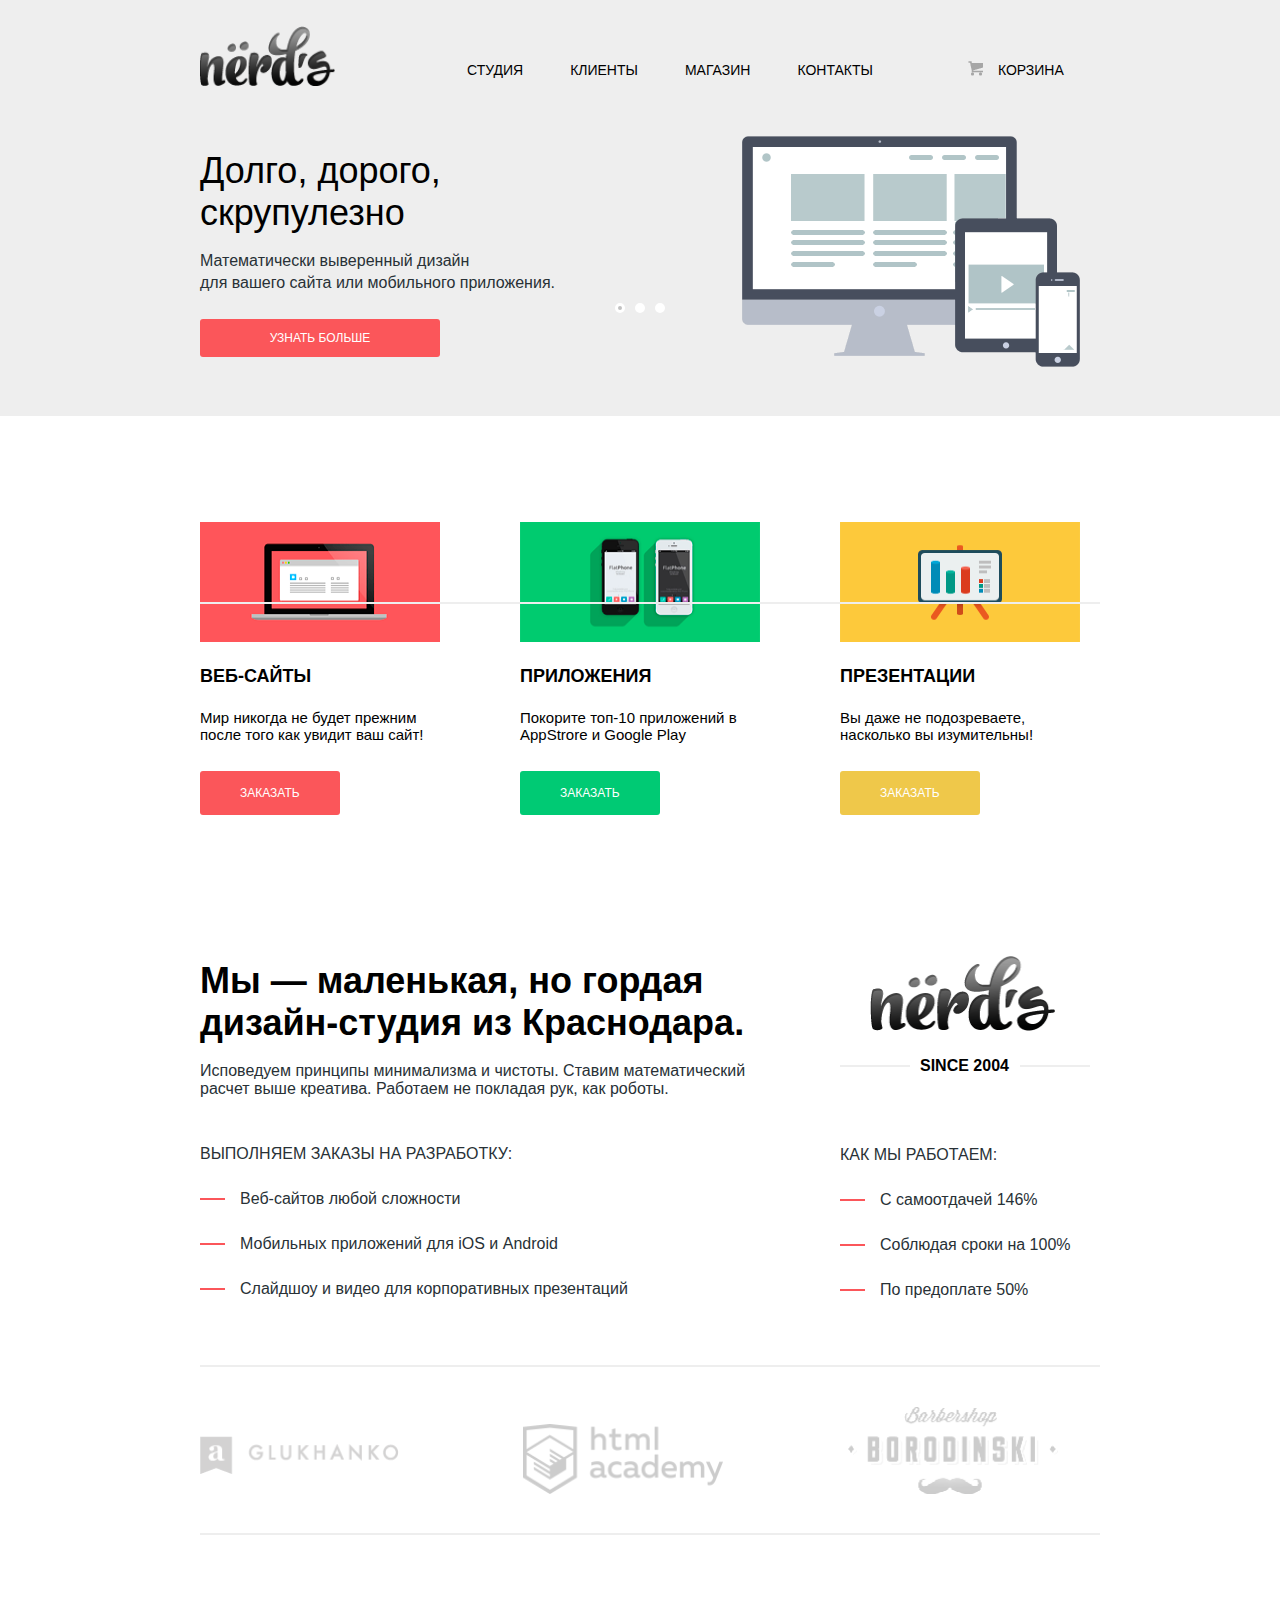
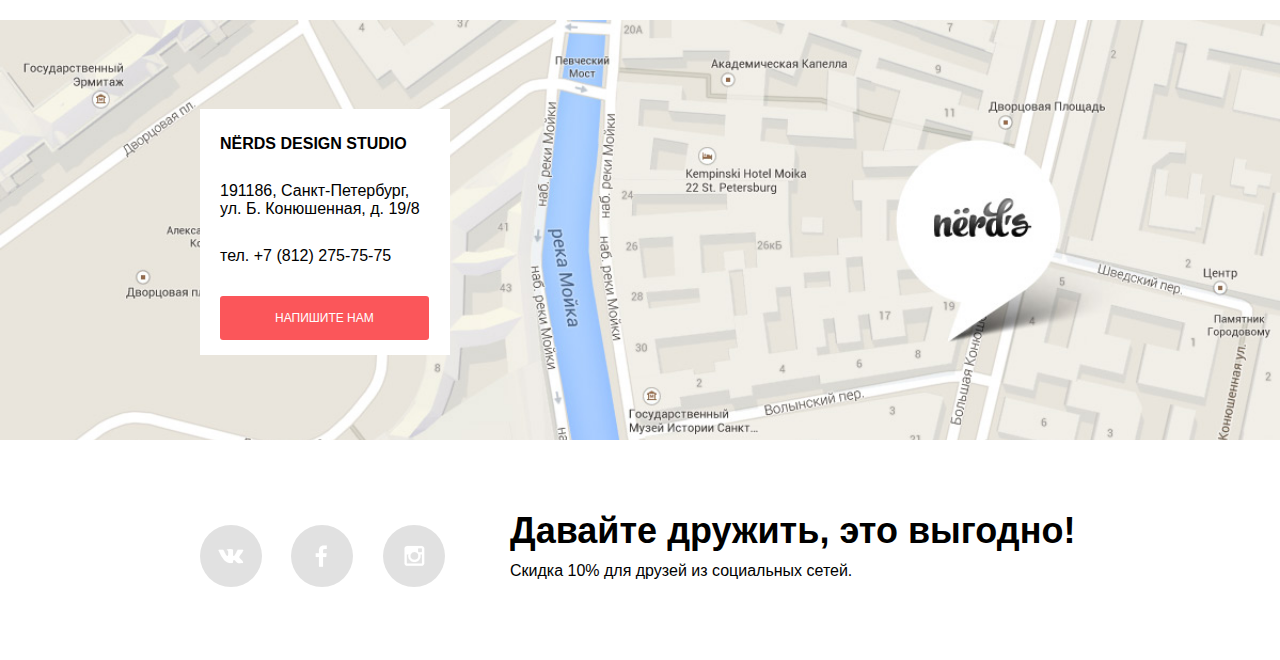
==== index.html @ 524376c5 "index-под шаблон" ====
<!DOCTYPE html>
<html lang="ru">

<head>
  <meta charset="UTF-8">
  <meta name="viewport" content="width=device-width, initial-scale=1.0">
  <meta http-equiv="X-UA-Compatible" content="ie=edge">
  <title>Nerds</title>
  <link href="css/normalize.css" rel="stylesheet">
  <link href="https://fonts.googleapis.com/css?family=Roboto:500" rel="stylesheet">
  <link href="css/style.css" rel="stylesheet">
</head>

<body>


  <header class="main-header">


    <div class="container clearfix">

      <nav class="main-navigation">

        <div class="index-logo">
          <a href="index.html"><img src="img/logo.png" width="135" height="60" alt="Нёрдс"></a>
        </div>

        <ul class="clearfix">
          <li><a class="act" href="#">Студия</a></li>
          <li><a class="act" href="#">Клиенты</a></li>
          <li><a class="act" href="file:///Users/denis/GitHub/225051-nerds/catalog.html">Магазин</a></li>
          <li><a class="act" href="#">Контакты</a></li>
          <div class="basket">
            <a class="act" href="#">Корзина</a>
          </div>
        </ul>

      </nav>

      <div class="two-box clearfix">

        <div class="slider">
          <input type="radio" id="btn-1" name="toggle" checked>
          <input type="radio" id="btn-2" name="toggle">
          <input type="radio" id="btn-3" name="toggle">
          <div class="slider-controls">
            <label for="btn-1"></label>
            <label for="btn-2"></label>
            <label for="btn-3"></label>

          </div>
          <div class="slides">
            <div class="slide">
              <div class="slide-text">
                <div class="slide-title">Долго, дорого,
                  <br>скрупулезно</div>
                <p>Математически выверенный дизайн
                  <br>для вашего сайта или мобильного приложения.</p>
                <a class="btn" href="#">Узнать больше</a>
              </div>
            </div>
            <div class="slide">
              <div class="slide-text">
                <div class="slide-title">Любите ли вы математику,
                  <br> как любим ее мы?</div>
                <p>Нашим дизайнерам мы удаляем нейроны, ответственные
                  <br>за креатив, чтобы дать им возможность все просчитать.</p>
                <a class="btn" href="#">Узнать больше</a>
              </div>
            </div>
            <div class="slide">
              <div class="slide-text">
                <div class="slide-title">Только наркотики,
                  <br> только хардкор!</div>
                <p>Все дизайнерские решения в нашей компании принимаются только под воздействием качественных галлюциногенов.</p>
                <a class="btn" href="#">Узнать больше</a>
              </div>
            </div>
          </div>
        </div>

      </div>

    </div>

  </header>



  <main class="container clearfix">

    <div class="middle-h">

      <div class="web">

        <img src="img/red1.png" alt="" width="240" height="120" />
        <h6 class="pravka">Веб-сайты</h6>
        <p class="web-text">
          Мир никогда не будет прежним после того как увидит ваш сайт!
        </p>
        <a class="discover-3 btn-red" href="#">Заказать</a>

      </div>

      <div class="web web2">

        <img src="img/green2.png" alt="" width="240" height="120" />
        <h6 class="pravka">Приложения</h6>
        <p class="web-text">
          Покорите топ-10 приложений в AppStrore и Google Play
        </p>
        <a class="discover-3 btn-green" href="#">Заказать</a>

      </div>

      <div class="web web2">

        <img src="img/yellow3.png" alt="" width="240" height="120" />
        <h6 class="pravka">Презентации</h6>
        <p class="web-text">
          Вы даже не подозреваете, насколько вы изумительны!
        </p>
        <a class="discover-3 btn-yellow" href="#">Заказать</a>

      </div>
      <hr class="line container">
    </div>





    <div class="middle-cntr">

      <div class="list">

        <h4 class="topic-head">Мы — маленькая, но гордая дизайн-студия из Краснодара.</h4>
        <p class="list-p">
          Исповедуем принципы минимализма и чистоты. Ставим математический расчет выше креатива. Работаем не покладая рук, как роботы.
        </p>
        <p class="list-i">
          Выполняем заказы на разработку:
        </p>
        <ul class="list-c">

          <li>
            <hr class="line-red">Веб-сайтов любой сложности</li>

          <li>
            <hr class="line-red">Мобильных приложений для iOS и Android</li>

          <li>
            <hr class="line-red">Слайдшоу и видео для корпоративных презентаций</li>
        </ul>

      </div>

    </div>

    <div class="middle-right">

      <div class="logo-mini">
        <img src="img/logo_middle.png" alt="" width="185" height="75" />
        <div class="logo-name">
          <hr class="line-left"><b>Since 2004</b>
          <hr class="line-right">
        </div>
      </div>
      <div class="listik">
        <p class="list-i">
          Как мы работаем:
        </p>
        <ul class="list-c">
          <li>
            <hr class="line-red">С самоотдачей 146%</li>
          <li>
            <hr class="line-red">Соблюдая сроки на 100%</li>
          <li>
            <hr class="line-red">По предоплате 50%</li>
        </ul>
      </div>

    </div>

    <div class="logo">
      <hr class="line-two container">
      <img class="logo-l0" src="img/glukhanko1.png" alt="" width="199" height="38">
      <img class="logo-l1" src="img/htmlacademy2.png" alt="" width="200" height="70">
      <img class="logo-l2" src="img/bordinski3.png" alt="" width="210" height="87">
      <hr class="line-tree container">
    </div>


  </main>


  <div class="maps">
    <div class="container">
      <div class="info-write ">
        <b>NЁRDS DESIGN STUDIO</b>
        <p class="list">191186, Санкт-Петербург,
          <br> ул. Б. Конюшенная, д. 19/8</p>
        <p class="list">тел. +7 (812) 275-75-75</p>
        <button class="discover-3" type="submite" name="button">напишите нам</button>
      </div>
    </div>

  </div>


  <footer class="footer-end container clearfix">

    <div class="footer-social clearfix">

      <a class="social-btn  social-btn-vk" href="#">Вконтакте</a>
      <a class="social-btn social-btnh social-btn-fb" href="#">Фейсбук</a>
      <a class="social-btn social-btnh social-btn-inst" href="#">Инстаграм</a>

    </div>

    <div class="footer-info clearfix">

      <h5>Давайте дружить, это выгодно!</h5>
      <p class="list">
        Скидка 10% для друзей из социальных сетей.
      </p>

    </div>

  </footer>

  <!--<div class="modal-content container">
    <button class="modal-content-close" type="button" title="Закрыть">Закрыть</button>


    <p>Ваше имя: <span>Ваш e-mail:<span></p>

    <form class="login-form" action="#" method="post">
      <input class="icon-name" type="text" name="name" placeholder="Представьтесь, пожалуйста">
      <input class="icon-answer" type="post" name="answer" placeholder="Для отправки ответа">
      <p class="text-alt">Текст письма:</p>
      <textarea cols="69" rows="6" class="icon-letter" type="post" name="answer" placeholder="В свободной форме"></textarea>



      <button class="btn" type="submit">Отправить</button>

  </div>
-->


</body>

</html>
---- css/style.css ----
body {
  font-size: 16px;
  font-family: "Roboto Medium", "Arial", "sans-serif";
  min-width: 1200px;
  min-height: 2260px;
  margin: 0;


}
h1, h3, h4, h5 {
  font-size: 36px;
}
.act, .titlelow {
  font-size: 14px;
  text-transform: uppercase;
}
h6, .coastpay, .titl {
  font-size: 18px;
  text-transform: uppercase;
}
h2 {
  font-size: 40px;
}
.clearfix:after {
  content: "";
  display: table;
  clear: both;
}
.web-text {
  font-size: 15px;
}
.list-p {
  color: #283136;
}
.list-i {
  text-transform: uppercase;
  color: #283136;
}
.list-c {
  color: #283136;
}
.discover-3, .sort, .butn {
  font-size: 12px;
  text-transform: uppercase;
}
.container {
  width: 880px;
  padding: 0 10px;
  margin: 0 auto;
}
.container .index-logo {
  float: left;
  width: 140px;
  margin-top: 0px;
}
.main-header {

  background-color: #eeeeee;
  padding-top: 10px;
}
.main-header2 {
  min-height: 325px;
  background-color: #eeeeee;
}
.main-navigation li {
  float: left;
  list-style: none;
  margin-top: 35px;
      margin-left: 47px;


}
a {
   text-decoration: none;
}
.main-navigation ul {
  margin-left: 180px;

}


.basket::before {
  content: "";
  position: absolute;
  top: 35px;
  left: 10px;
  width: 18px;
  height: 18px;

  background:  url("../img/sprite.png");
  background-position: -10px -10px;
}
.main-navigation .basket {
  position: relative;
    padding-top: 35px;
  display: inline-block;

  vertical-align: top;
  padding-left: 40px;
  margin-left: 85px;
}
.main-navigation::after {
  content: "";
  display: table;
  clear: both;
}
.two-box {

  width: 880px;

}
.head {
  float: left;
  width: 370px;
  margin-right: 140px;
  margin-top: 58px;
  margin-bottom: 70px;
}
.imgpng {
  float: right;
  width: 340px;
  margin-top: 48px;
}
.middle-h {
  float: left;
      margin-top: 106px;
}
.web {
  width: 240px;
  float: left;
  height: 300px;
}
.web2 {
  float: left;
  margin-left: 80px;
}
.middle-cntr {
  width: 570px;
  float: left;
      margin-top: 90px;
}
.middle-cntr .list-p {
  margin-top: -30px;
}
.middle-cntr .list-i {
  margin-top: 47px;
}
.middle-right {
  width: 240px;
  float: right;
      margin-top: 134px;
  margin-left: 40px;
}
.middle-right .listik {
      margin-top: 69px;
}
.middle-right .logo-mini {
  margin-left: 30px;
}
.logo-name {
  text-transform: uppercase;
  margin-left: 50px;
  margin-top: 20px;
}
.list-c li {
margin-top: 25px;
  list-style: none;
}
.list-i {
  margin: 0;
}
.logo {
  display: inline-block;
      vertical-align: top;
  margin-top: 90px;
}
.logo .logo-l1, .logo .logo-l2 {
  margin-left: 120px;
}
.logo-l0 {
  margin-bottom: 20px;
}
.logo-hov:hover {

}
.maps {
  margin: 0 auto;

  background-image: url('../img/map.jpg');
  height: 420px;
  margin-top: 120px;
  background-size: cover;
}
.info-write {
      padding-top: 26px;
  padding-left: 20px;
  width: 230px;
  height: 220px;
  float: left;
  margin-top: 89px;

  background-color: white;
}
.info-write p {
      margin-top: 29px;
}
.info-write button {
  margin-top: 15px;

}


.footer-social {
  width: 260px;
  float: left;
  margin-top: 85px;


}

.footer-info {
  width: 570px;
  float: right;
  margin-top: 10px;
  margin-bottom: 60px;

}
.footer-info .list {
  margin-top: -50px;
}
.begin-k {
  margin-top: -30px;
}
.math {
  margin-top: -10px;
  margin-bottom: 30px;
}
.pravka {
  margin-top: 20px;
}
.web-text {
  margin-top: -20px;
  margin-bottom: 40px;
}
.head-1 {
  width: 700px;
  text-align: center;
  margin-left: 80px;
  margin-top: 50px;
}
.grid {
  width: 240px;
  float: left;
}
.features {
  margin-top: 40px;
}
.coastpay {
  margin-bottom: 20px;
}
.border {
  height: 80px;
  margin-bottom: 14px;
  background-color: #f1f1f1;
}
.vvod {
  width: 80px;
  height: 38px;
  margin-bottom: 53px;
  background-color: #f1f1f1;
  margin-left: 10px;
}

.coastpayli {
  margin-right: 95px;
  float: left;
      margin-bottom: 15px;
      margin-top: 35px;
  text-transform: uppercase;
}
.grid-10 {
  width: 170px;
  float: left;
  margin-top: 20px;
  height:
}
.group1 {
  padding-top: 25px;
}
.coastpayle {
  margin-right: 95px;
  float: left;
      margin-bottom: 15px;
  margin-top: 45px;
  text-transform: uppercase;
}
.grid-20 {
  width: 170px;
  float: left;
  margin-top: 20px;
  height:
}
.btn-grid {
  float: left;

  margin-top: 55px;

  text-transform: uppercase;
  padding: 15px 50px;
  font-size: 12px;
  background-color: #f1f1f1;
  border: none;
  border-radius: 3px;

}
.btn-grid:hover {
  background-color: #e5e5e5;
}
.btn-grid:active {
  background-color: #d5d5d5;
  box-shadow: 0px 3px 0px 0.5px #b5b5b5 inset ;
}

.sort {
  width: 560px;
  float: left;
  margin-left: 80px;
  position: relative;
}
.triangle {
  position: absolute;
  background: url("../img/triangle-one.png");
  width: 11px;
height: 10px;
top: 2px;
left: 535px;
background-repeat: no-repeat;
text-decoration: none;
}
.triangle:active {
  background: url("../img/triangle-black.png");

}
.triangle-two {
  position: absolute;
  background: url("../img/triangle-one-up.png");
  width: 11px;
height: 10px;
top: 2px;
left: 550px;
background-repeat: no-repeat;
text-decoration: none;
}
.triangle-two:active {
  background: url("../img/triangle-black-up.png");

}

.sort a:hover {

  color: #000000;
border-color: #00ca74;
border-bottom-style: solid;



}
.sort a:active {
  color: ##00ca74;
  text-decoration: none ;
}

.sortirovka {

  width: 560px;
    margin-left: 45px;
    color: #c7c7c7;
    text-decoration: none;
    border-bottom: 1px dotted #00ca74;

}
.product {
  float: left;
  width: 240px;
  margin-top: 28px;
  margin-left: 80px;
}
.product1 {
  float: left;
  width: 240px;
  margin-top: 28px;
  margin-left: 80px;
}
.aviator {
  position: relative;
  margin-bottom: 80px;
}
.forte {
  position: relative;
  margin-bottom: -5px;
}

.forte-hov {

  background: url("../img/topgrey.jpg");
  display: block;
  position: absolute;
  top: -50px;
    left: -20px;
  text-align: center;
  opacity: 0;
  transition: 0.5s;
      padding-bottom: 140px;
      background-repeat: no-repeat;
}
.forte-hov:hover {
  opacity: 1;
}


.button1 .butn {
  padding: 14px 16px;
  color: black;
}
.button1 {
  width: 500px;
  float: left;
  margin-left: 320px;
  margin-bottom: -40px;

}
.butn {
  padding-left: 45px;
}
.butn1 {
  padding: 14px 30px;
  text-transform: uppercase;
  background-color: #f1f1f1;
    border-radius: 3px;
  color: black;
  font-size: 12px;
  margin-left: 8px;
}
.butn1:hover {
  background-color: #e5e5e5;
    border-radius: 3px;
}
.butn1:active {
  background-color: #d5d5d5;
    border-radius: 3px;
    box-shadow: 0px 3px 0px 0.5px #b5b5b5 inset ;
}

.butn3 {

  box-shadow: 0px 0px 0px 2px #f2f2f2 inset ;
  border-radius: 3px;
}
.butn2 {
  background-color: #f1f1f1;
    border-radius: 3px;
    margin-left: 8px;
}
.butn2:hover {
  background-color: #e5e5e5;
    border-radius: 3px;
}
.butn2:active {
  background-color: #d5d5d5;
    border-radius: 3px;
    box-shadow: 0px 3px 0px 0.5px #b5b5b5 inset ;
}

.head a {
  width: 240px;
  padding: 15px 70px;
  background-color: #fb565a;
  color: white;
  border-radius: 3px;
}
.discover-3 {
  margin-top: 25px;
  margin-left: 0px;
}
.head p {
  line-height: 1.5;
}
.head a:hover {
    background-color: #d6494d;
}
.head a:active {
    background-color: #b63538;
    box-shadow: 0px 3px 0px 0.5px #9b2d30 inset ;
}

.web a {
     padding: 15px 40px;
     color: white;
     border-radius: 3px;
}
.btn-red {
  background-color: #fb565a;
}
.btn-red:hover {
  background-color: #d6494d;
}
.btn-red:active {
  background-color: #b63538;
  box-shadow: 0px 3px 0px 0.5px #9b2d30 inset ;
}

.btn-green {
  background-color: #00ca74;
}
.btn-green:hover {
  background-color: #01a25e;
}
.btn-green:active {
  background-color: #009053;
  box-shadow: 0px 3px 0px 0.5px #007b47 inset ;
}

.btn-yellow {
  background-color: #efc84a;
}
.btn-yellow:hover {
  background-color: #d6ae2c;
}
.btn-yellow:active {
  background-color: #c09b24;
  box-shadow: 0px 3px 0px 0.5px #a3841f inset ;
}
.info-write button {
  border: 0px;
  padding: 15px 55px;
  color: white;
  border-radius: 3px;
  background-color: #fb565a;
}
.info-write button:hover {

  background-color: #d6494d;
}
.info-write button:active {

  background-color: #b63538;
  box-shadow: 0px 3px 0px 0.5px #9b2d30 inset ;
}
.main-navigation a {
  color: black;
}
.main-navigation a:hover {
  color: #fb565a;
}
.main-navigation a:active {
  color: #8f8f8f;
}

.line  {
  position: relative;
  top: 80px;
  border: none;
  background-color: #eeeeee;
  height: 2px;

}
.line-two  {
  position: relative;
  top:-40px;
  border: none;
  background-color: #eeeeee;
  height: 2px;

}
.line-tree  {

  position: relative;
  top:35px;
  border: none;
  background-color: #eeeeee;
  height: 2px;

}

.line-red {
  position: relative;
  top: 10px;
  left: -40px;
  width: 25px;
  border: none;
  background-color: #fb565a;
  height: 2px;
  margin: 0;
}

.line-left {
  position: relative;
top: 10px;
left: -80px;
  width: 70px;
  border: none;
  background-color: #eeeeee;
  height: 2px;
  margin: 0;
}
.line-right {
  position: relative;
  top: -10px;
  left: 100px;
  width: 70px;
  border: none;
  background-color: #eeeeee;
  height: 2px;
  margin: 0;
}

.footer-social {
 float: left;
 width: 300px;
}


.social-btn {
  position: relative;

  width: 62px;
  height: 62px;
  display: inline-block;
  background-color: #e1e1e1;
  border-radius: 50%;
  text-indent: 100%;
  overflow: hidden;

}
.social-btnh {
  margin-left: 25px;
}
.social-btn:hover {
background-color: #d6494d;
  background-repeat: no-repeat;
}
.social-btn:active {
background-color: #9b2d30;
  background-repeat: no-repeat;
}

.social-btn::before {
  content: "";
position: absolute;
top: 24px;
    left: 18px;
    background:  url("../img/sprite.png");
}


.social-btn-vk::before {
  width: 26px;
  height: 15px;
  background-position: -10px -304px;
}
.social-btn-fb::before {
  top: 20px;
left: 24px;
  width: 12px;
 height: 22px;
 background-position: -10px -221px;

}
.social-btn-inst::before {
  width: 21px;
height: 21px;
background-position: -10px -263px;
top: 20px;
left: 21px;

}



.logo-l0:hover {

  background-image: url("../img/glukhanko2.png");
  background-repeat: no-repeat;
}
.logo-l1:hover {
  background-image: url("../img/htmlacademy3.png");
  background-repeat: no-repeat;
}
.logo-l2:hover {
  background-image: url("../img/bordinski4.png");
  background-repeat: no-repeat;
}

input[type="radio"] {
  display: none;
}
input[type="checkbox"] {
  display: none;
}
input[type="checkbox"] + label {
  display: block;
  margin: 10px 0;
  line-height: 20px;
  padding-left: 35px;
  position: relative;
  cursor: pointer;
  color: #283136;
}
input[type="checkbox"] + label:hover {
color: #000000;

}
input[type="checkbox"] + label:active {
color: #a9adaf;

}

input[type="checkbox"] + label::before {
  content: "";
  display: block;
background-color: #ffffff;
  position: absolute;
  top:-3px;
  left: 1px;
  background-image: url("../img/sprite.png");
     background-repeat: no-repeat;
     width: 23px;
  height: 23px;
  background-position: -10px -45px;
}
input[type="checkbox"]:checked + label::after {
  content: "";

  background-image: url("../img/sprite.png");
     background-repeat: no-repeat;

  position: absolute;
  top: -3px;
  left: 1px;
  width: 27px;
   height: 23px;
   background-position: -10px -88px;
}

input[type="radio"] + label {
  display: block;
  margin: 10px 0;
  line-height: 20px;
  padding-left: 35px;
  position: relative;
  cursor: pointer;
  color: #283136;
}
input[type="radio"] + label::before {
  content: "";
  display: block;
background-color: #ffffff;
  position: absolute;
  top:-3px;
  left: 1px;
  background-image: url("../img/sprite.png");
     background-repeat: no-repeat;
     width: 25px;
  height: 25px;
  background-position: -10px -131px;
}
input[type="radio"]:checked + label::after {
  content: "";

  background-image: url("../img/sprite.png");
     background-repeat: no-repeat;

  position: absolute;
  top: -3px;
  left: 1px;
  width: 25px;
   height: 25px;
   background-position: -10px -176px;

}

.coast-tov {
  width: 200px;
  height: 200px;
  background-color: white;
  display: block;
  position: absolute;
  top: 50px;
    left: 20px;
  text-align: center;
  opacity: 0;
  transition: 0.5s;
}
.coast-tov:hover {
  opacity: 1;
}

.coast-tov1 {
  width: 200px;
  height: 200px;
  background-color: white;
  display: block;
  position: absolute;
  top: 50px;
left: 20px;
  text-align: center;
  opacity: 0;
  transition: 0.5s;
}
.coast-tov1:hover {
  opacity: 1;
}

.coast-tov2 {
  width: 200px;
  height: 200px;
  background-color: white;
  display: block;
  position: absolute;
  top: 50px;
  left: 20px;
  text-align: center;
  opacity: 0;
  transition: 0.5s;
}
.coast-tov2:hover {
  opacity: 1;
}

.coast-tov3 {
  width: 200px;
  height: 200px;
  background-color: white;
  display: block;
  position: absolute;
  top: 50px;
    left: 20px;
  text-align: center;
  opacity: 0;
  transition: 0.5s;
}
.coast-tov3:hover {
  opacity: 1;
}

.coast-tov4 {
  width: 200px;
  height: 200px;
  background-color: white;
  display: block;
  position: absolute;
  top: 50px;
    left: 20px;
  text-align: center;
  opacity: 0;
  transition: 0.5s;
}
.coast-tov4:hover {
  opacity: 1;
}

.coast-tov5 {
  width: 200px;
  height: 200px;
  background-color: white;
  display: block;
  position: absolute;
  top: 50px;
      left: 20px;
  text-align: center;
  opacity: 0;
  transition: 0.5s;
}
.coast-tov5:hover {
  opacity: 1;
}



.coast-tov-trans h1 {
  font-size: 18px;
  text-transform: uppercase;
  margin-top: 35px;
}
.coast-tov-trans p {
  font-size: 14px;
  text-transform: none;
  padding: 0px 25px;
  line-height: 18px;
  text-align: center;
  margin-bottom: 30px;
}
.coast-tov-trans .btn-coust {
  padding: 10px 37px;
  background-color: #fb565a;
  color: white;
  border-radius: 3px;

}


.btn-coust:hover {
  background-color: #d6494d;
}
.btn-coust:active {
  background-color: #b63538;
  box-shadow: 0px 3px 0px 0.5px #9b2d30 inset;
}

.main-navigation .active {
  position: relative;


  background-color: none;
}
.main-navigation .active::after {
  content: "";
  position: absolute;
  right: -1px;
   bottom: -8px;
   left: 0px;
  height: 2px;

  background-color: #fb565a;
}
.main-navigation .active a:hover {
  color: black;
  cursor: default;

}

.modal-content {
  position: fixed;
   top: 320px;
          left: 50%;
transform: translateX(-50%);
     width: 475px;

  padding: 60px 85px 50px 90px;
  border-radius: 3px;
  box-shadow: 0 30px 50px rgba(0, 0, 0, 0.6);

  color: #000000;

  background: white;
}

.modal-content-close {
  position: absolute;
  top: 5px;
  right: 1px;

  width: 42px;
  height: 42px;
  border-radius: 30px;
  font-size: 0;

  background-color: #fb565a;
  border: 0;
  outline: 0;
  cursor: pointer;
}

.modal-content-close::before,
.modal-content-close::after {
  content: "";
  position: absolute;
  top: 18px;
    right: 6px;
    width: 29px;
  height: 5px;
  background-color: white;
  border-radius: 1px;
}

.modal-content-close::before {
  transform: rotate(45deg);
}

.modal-content-close::after {
  transform: rotate(-45deg);
}

.modal-content p {
  display: block;

}
.text-alt {
  margin: 25px 0 15px 0;
}
.modal-content span{
  margin: 0 0 0 153px;


}
.modal-content input {
  width: 193px;
  font-size: 12px;
  box-shadow: 0px 0px 0px 0px #f2f2f2 inset ;
  border-radius: 3px;

  border-color: #d7dcde;
  padding: 10px 11px;
  font-size: 12px;
  text-transform: uppercase;

}
.modal-content .icon-answer {
  margin-left: 24px;
}

.icon-letter {
  box-shadow: 0px 0px 0px 1px #f2f2f2 inset ;
  border-radius: 3px;
  border-color: #d7dcde;
  padding: 15px;
  font-size: 12px;
  text-transform: uppercase;
}
.icon-letter:hover {
  border-color: #a2a9ac;
}
.modal-content .icon-name:hover {
  border-color: #a2a9ac;
}
.modal-content .icon-answer:hover {
  border-color: #a2a9ac;
}

.modal-content .btn {
  width: 460px;

  margin-top: 35px;
  padding: 12px 70px;
  background-color: #fb565a;
  color: white;
  border-radius: 3px;
  border: 0;
  text-transform: uppercase;
  text-align: center;
  font-size: 12px;
}
.modal-content .btn:hover {
    background-color: #d6494d;
}
.modal-content .btn:active {
    background-color: #b63538;
      box-shadow: 0px 3px 0px 0.5px #9b2d30 inset;
}


.range-filter {
  width: 240px;
  margin: 23px auto;
}

.range-controls {
  position: relative;
  height: 41px;
  padding-top: 39px;
  padding-right: 20px;
  padding-left: 20px;
  margin-bottom: 15px;
  border-radius: 5px;
  background: #f1f1f1;
}

.range-controls .scale {
  height: 2px;
  background: #d7dcde;
}

.range-controls .bar {
  width: 70%;
  height: 2px;
  background: #00ca74;
}

.range-controls .toggle {
  position: absolute;
  top: 30px;
  left: 0px;
  width: 4px;
  height: 4px;
  cursor: pointer;
  border: 8px solid #fff;
  border-radius: 50%;
  background: #ababab;
  box-shadow: 0 2px 1px 0 #cfcfcf;
}



.range-controls .toggle-max {
  left: 150px;
}

.price-controls {
  font-size: 0;
}

.price-controls label {
  font-size: 16px;
  display: inline-block;
  width: 50%;
}

.max-price {
  text-align: right;
}

.price-controls input {
  font-family: 'Roboto', 'Arial', sans-serif;
  font-size: 16px;
  width: 60px;
  margin-left: 10px;
  padding: 8px 10px;
  text-align: center;
  color: #283136;
  border: none;
  border-radius: 5px;
  outline: none;
  background: #f1f1f1;
}






.slider {
  position: relative;

  width: 880px;
  margin: 0 auto;
}

.slide {
  min-height: 310px;

  background-repeat: no-repeat;
  background-position: 100% 10px;
}

.slider input[type="radio"] {
  display: none;
}

.slider-controls {
  position: absolute;
  bottom: 95px;
  left: 50%;

  width: 200px;
  margin-left: -100px;

  text-align: center;
}

.slider-controls label {
  display: inline-block;
  width: 4px;
  height: 4px;
  margin: 0 3px;

  vertical-align: top;

  background: #ffffff;
  border: 3px solid white;
  border-radius: 50%;
  cursor: pointer;
}

.slide-text {
  width: 500px;
  padding: 44px 0;
}

.slide-title {
  font-weight: 500;
  font-size: 36px;
}

.slide p {
  font-weight: 500;
  line-height: 22px;
  color: #283136;
}

.slide .btn {
  display: block;
  width: 220px;
  margin-top: 25px;
  padding: 12px 10px;

  font-weight: 300;
  font-size: 12px;
  text-align: center;
  color: #ffffff;
  text-transform: uppercase;
  text-decoration: none;

  background: #fb565a;
  border-radius: 3px;
}
.slide .btn:hover {
  background-color: #d6494d;
}
.slide .btn:active {
  background-color: #b63538;
  box-shadow: 0px 3px 0px 0.5px #9b2d30 inset;
}

.slide:nth-child(1) {
  background-image: url("../img/slider-bg.png");
      background-position: 100% 30px;
}

.slide:nth-child(2) {
  background-image: url("../img/slider-bg-2.png");
}

.slide:nth-child(3) {
  background-image: url("../img/slider-bg-3.png");
}

.slide {
  display: none;
}

#btn-1:checked ~ .slides .slide:nth-child(1) {
  display: block;
}

#btn-2:checked ~ .slides .slide:nth-child(2) {
  display: block;
}

#btn-3:checked ~ .slides .slide:nth-child(3) {
  display: block;
}

#btn-1:checked ~ .slider-controls label[for="btn-1"],
#btn-2:checked ~ .slider-controls label[for="btn-2"],
#btn-3:checked ~ .slider-controls label[for="btn-3"] {
  background: #c1c1c1;
}
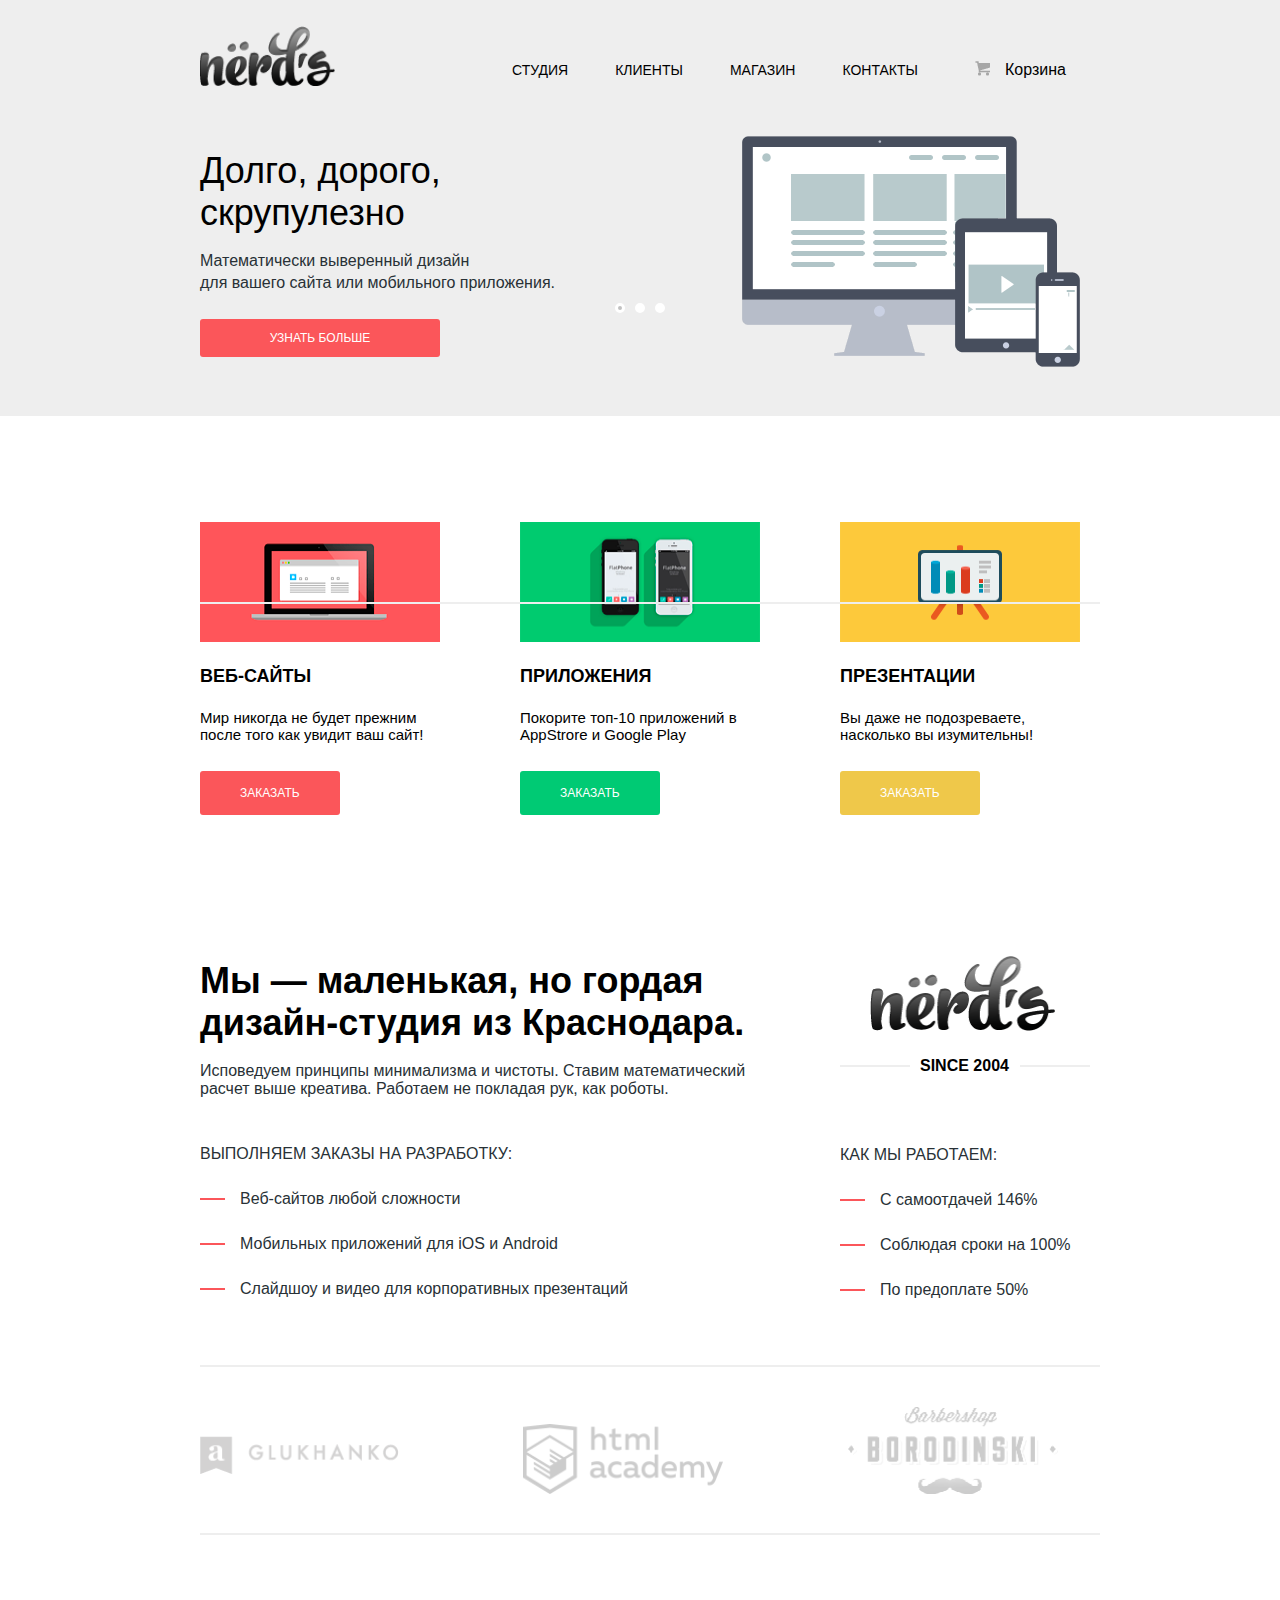
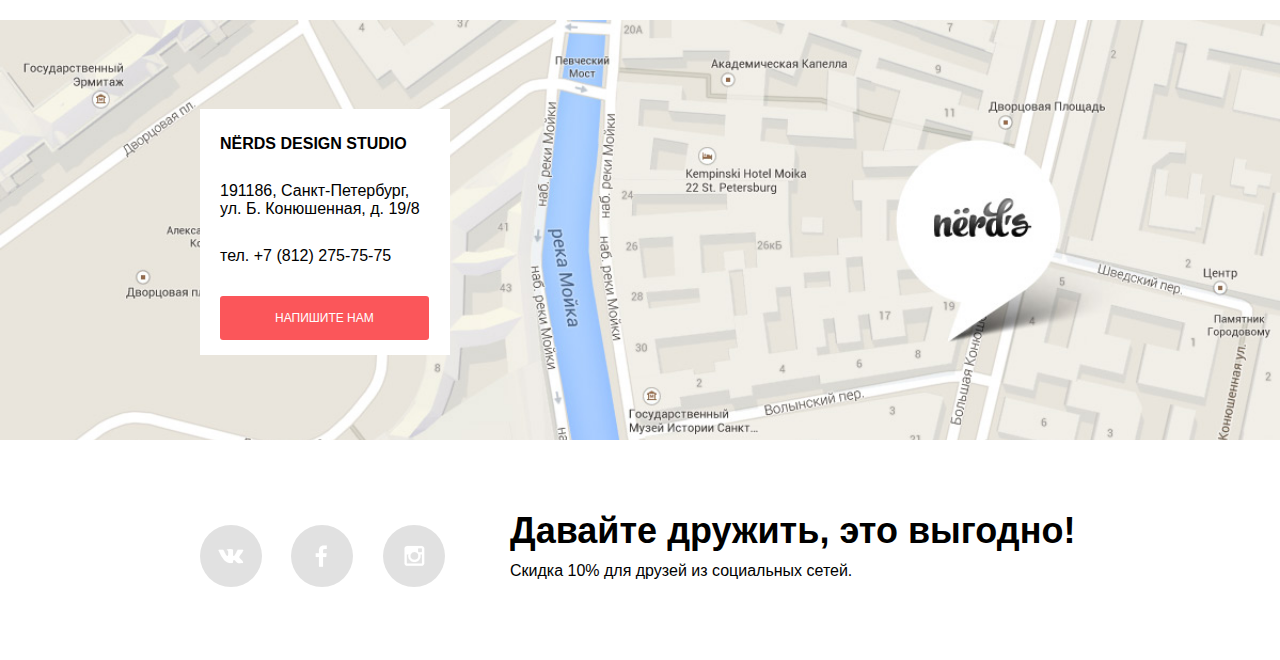
==== commit 4b451355: "nw" ====
--- a/index.html
+++ b/index.html
@@ -30,9 +30,7 @@
           <li><a class="act" href="#">Клиенты</a></li>
           <li><a class="act" href="file:///Users/denis/GitHub/225051-nerds/catalog.html">Магазин</a></li>
           <li><a class="act" href="#">Контакты</a></li>
-          <div class="basket">
-            <a class="act" href="#">Корзина</a>
-          </div>
+          <li><a class="basket" href="#">Корзина</a></li>
         </ul>
 
       </nav>
--- a/css/style.css
+++ b/css/style.css
@@ -74,7 +74,7 @@
    text-decoration: none;
 }
 .main-navigation ul {
-  margin-left: 180px;
+  margin-left: 225px;
 
 }
 
@@ -82,7 +82,7 @@
 .basket::before {
   content: "";
   position: absolute;
-  top: 35px;
+  top: 0px;
   left: 10px;
   width: 18px;
   height: 18px;
@@ -92,12 +92,12 @@
 }
 .main-navigation .basket {
   position: relative;
-    padding-top: 35px;
+
   display: inline-block;
 
   vertical-align: top;
   padding-left: 40px;
-  margin-left: 85px;
+
 }
 .main-navigation::after {
   content: "";
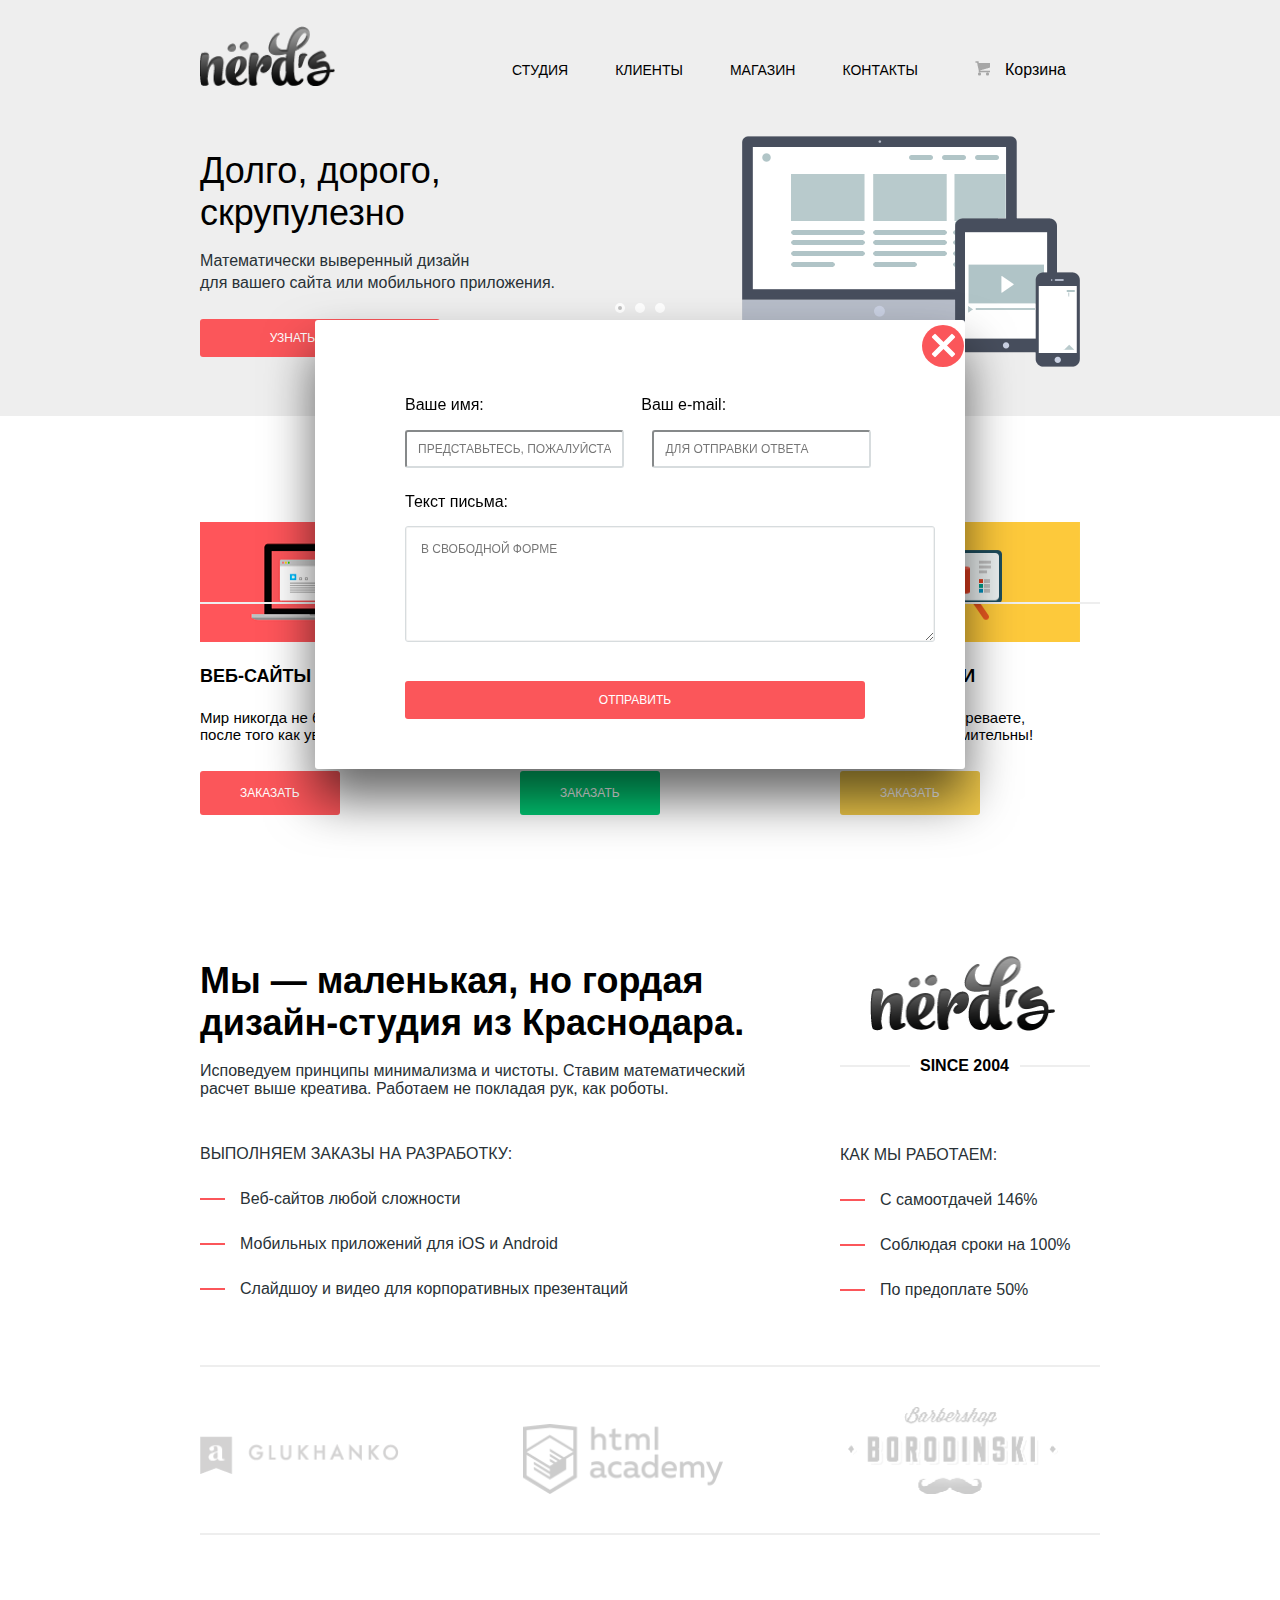
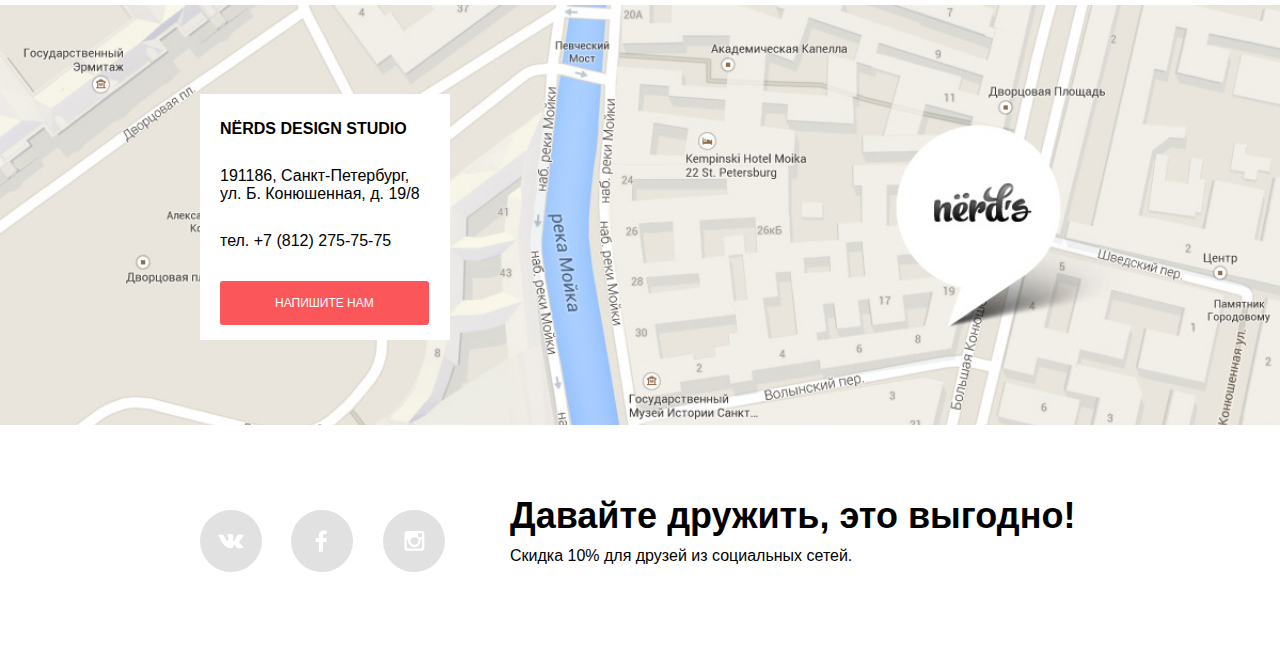
==== commit 8df7ad51: "валидность" ====
--- a/index.html
+++ b/index.html
@@ -199,7 +199,7 @@
         <p class="list">191186, Санкт-Петербург,
           <br> ул. Б. Конюшенная, д. 19/8</p>
         <p class="list">тел. +7 (812) 275-75-75</p>
-        <button class="discover-3" type="submite" name="button">напишите нам</button>
+        <button class="discover-3" type="submit" name="button">напишите нам</button>
       </div>
     </div>
 
@@ -227,24 +227,24 @@
 
   </footer>
 
-  <!--<div class="modal-content container">
+  <div class="modal-content container">
     <button class="modal-content-close" type="button" title="Закрыть">Закрыть</button>
 
 
-    <p>Ваше имя: <span>Ваш e-mail:<span></p>
+    <p>Ваше имя: <span>Ваш e-mail:</span></p>
 
     <form class="login-form" action="#" method="post">
       <input class="icon-name" type="text" name="name" placeholder="Представьтесь, пожалуйста">
-      <input class="icon-answer" type="post" name="answer" placeholder="Для отправки ответа">
+      <input class="icon-answer" type="text" name="answer" placeholder="Для отправки ответа">
       <p class="text-alt">Текст письма:</p>
-      <textarea cols="69" rows="6" class="icon-letter" type="post" name="answer" placeholder="В свободной форме"></textarea>
+      <textarea cols="69" rows="6" class="icon-letter" name="answer" placeholder="В свободной форме"></textarea>
 
 
 
       <button class="btn" type="submit">Отправить</button>
-
+    </form>
   </div>
--->
+
 
 
 </body>
--- a/css/style.css
+++ b/css/style.css
@@ -20,6 +20,7 @@
 }
 h2 {
   font-size: 40px;
+  text-transform: uppercase;
 }
 .clearfix:after {
   content: "";
@@ -188,7 +189,7 @@
 
   background-image: url('../img/map.jpg');
   height: 420px;
-  margin-top: 120px;
+      margin-top: 105px;
   background-size: cover;
 }
 .info-write {
@@ -253,7 +254,7 @@
   float: left;
 }
 .features {
-  margin-top: 40px;
+margin-top: 73px;
 }
 .coastpay {
   margin-bottom: 20px;
@@ -275,7 +276,7 @@
   margin-right: 95px;
   float: left;
       margin-bottom: 15px;
-      margin-top: 35px;
+      margin-top: 23px;
   text-transform: uppercase;
 }
 .grid-10 {
@@ -303,7 +304,7 @@
 .btn-grid {
   float: left;
 
-  margin-top: 55px;
+      margin-top: 40px;
 
   text-transform: uppercase;
   padding: 15px 50px;
@@ -373,7 +374,7 @@
 .sortirovka {
 
   width: 560px;
-    margin-left: 45px;
+  margin-left: 34px;
     color: #c7c7c7;
     text-decoration: none;
     border-bottom: 1px dotted #00ca74;
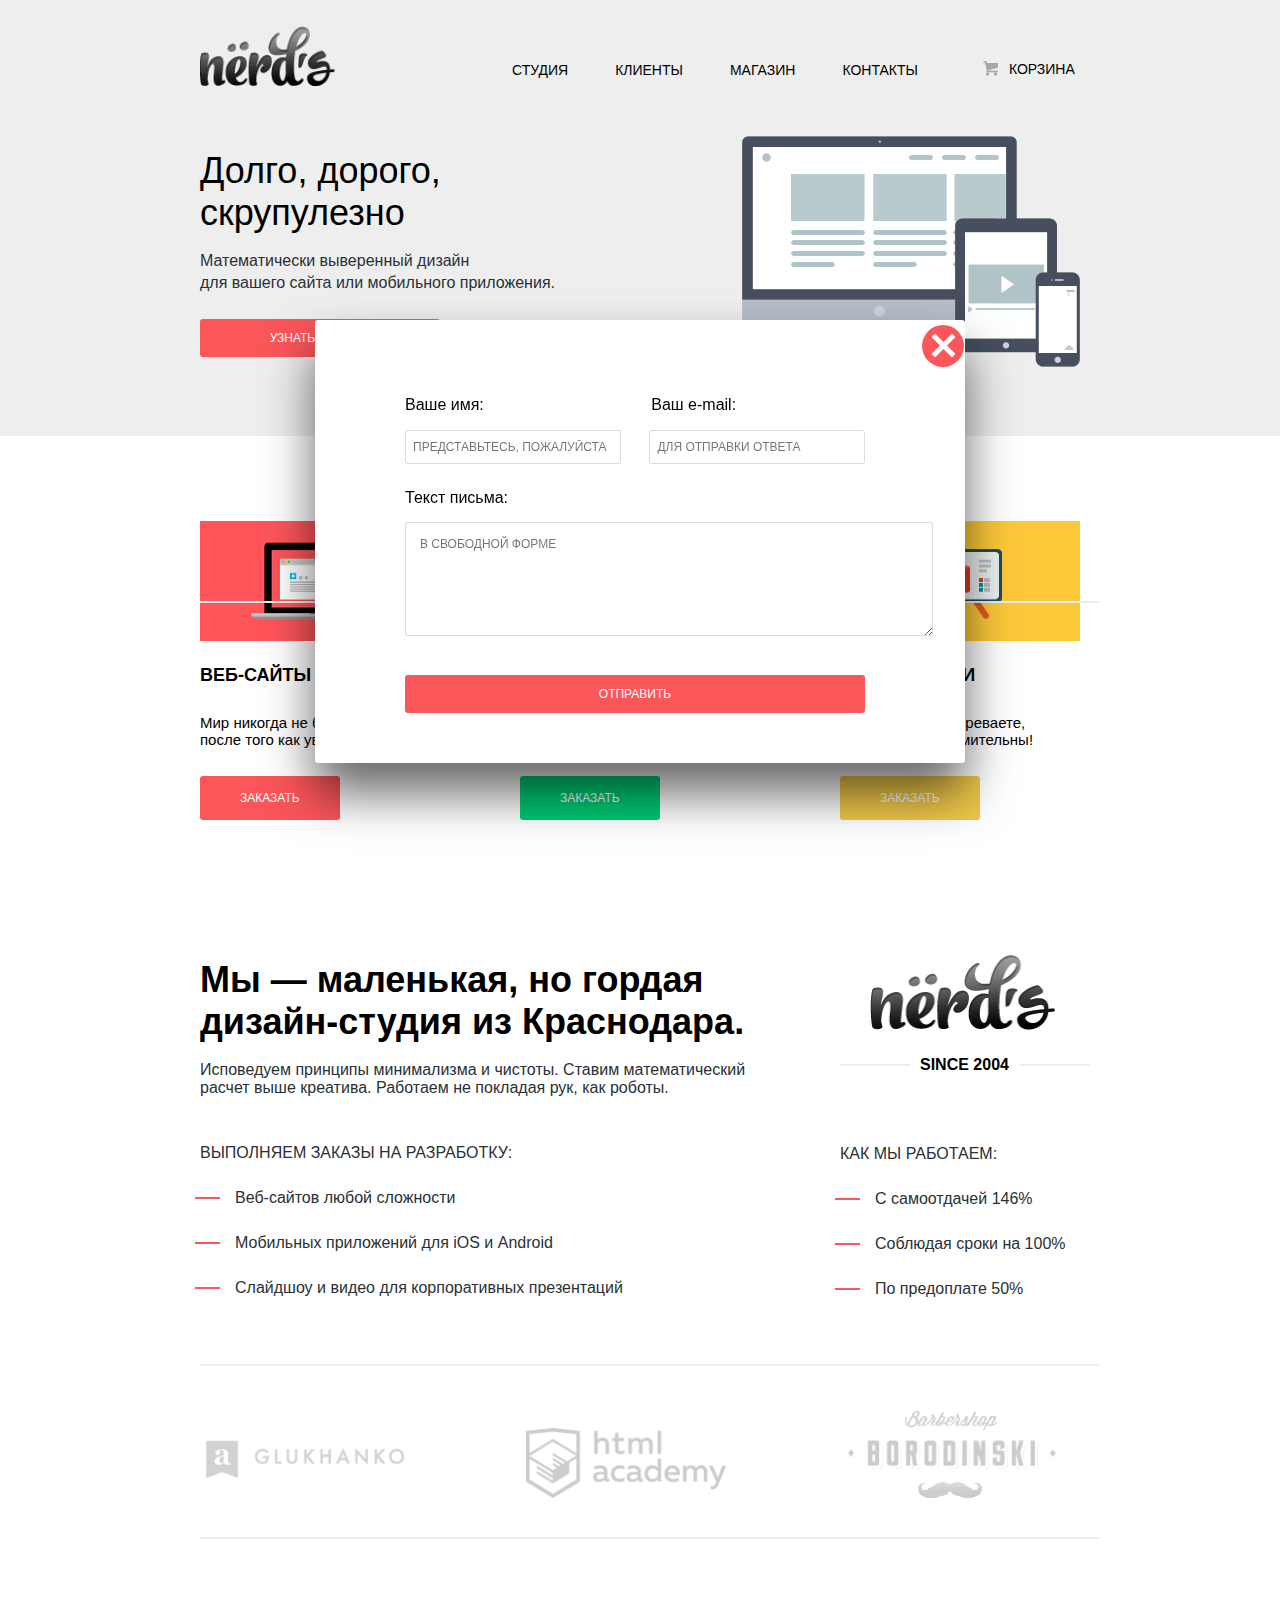
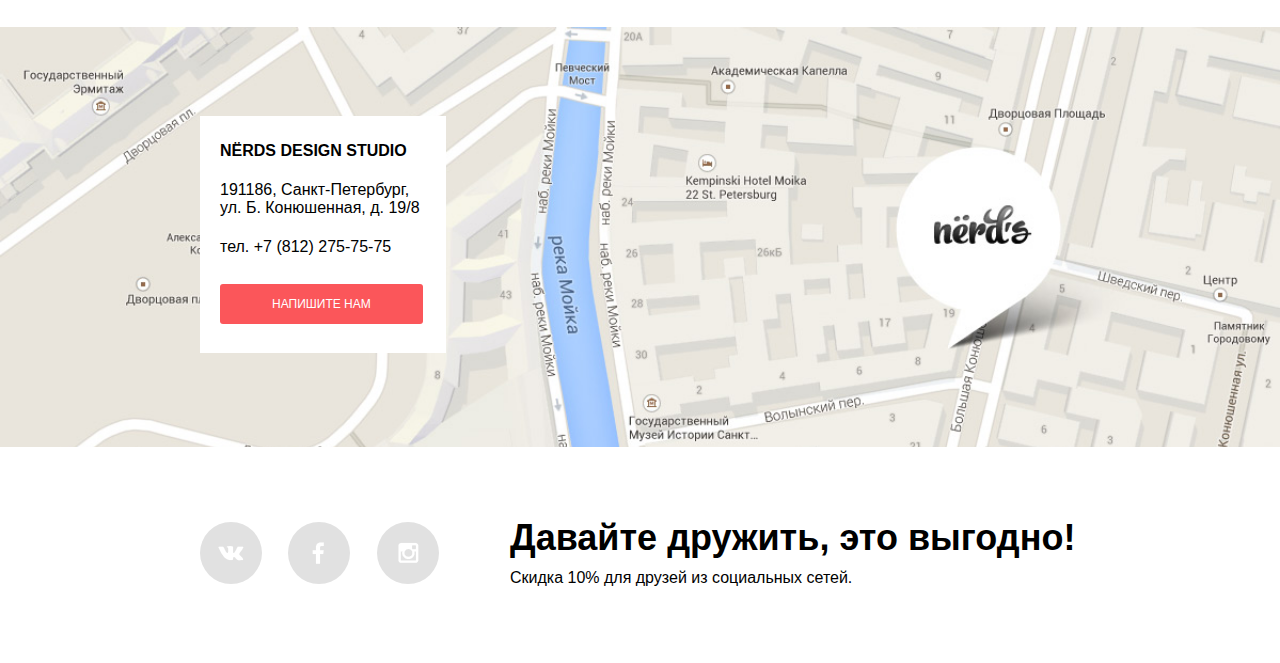
==== commit 1cf0c76a: "форма" ====
--- a/index.html
+++ b/index.html
@@ -228,7 +228,7 @@
   </footer>
 
   <div class="modal-content container">
-    <button class="modal-content-close" type="button" title="Закрыть">Закрыть</button>
+    <button class="modal-content-close" type="button" name="login" title="Закрыть">Закрыть</button>
 
 
     <p>Ваше имя: <span>Ваш e-mail:</span></p>
@@ -244,7 +244,27 @@
       <button class="btn" type="submit">Отправить</button>
     </form>
   </div>
-
+  <script scr="../225051-nerds/js/jquery.js"></script>
+  <script src="../225051-nerds/js/script.js">
+    var link = document.querySelector(".modal-content-close");
+    var popup = document.querySelector(".modal-content");
+    var close = popup.querySelector(".modal-content-close");
+    var form = popup.querySelector("form");
+    var login = popup.querySelector("[name=login]");
+
+    link.addEventListener("click", function(event) {
+      event.preventDefault();
+      popup.classList.add("modal-content-show");
+      login.focus();
+    });
+    close.addEventListener("click", function(event) {
+      event.preventDefault();
+      popup.classList.remove("modal-content-show");
+    });
+    form.addEventListener("submit", function(event) {
+      event.preventDefault();
+    });
+  </script>
 
 
 </body>
--- a/css/style.css
+++ b/css/style.css
@@ -19,7 +19,7 @@
   text-transform: uppercase;
 }
 h2 {
-  font-size: 40px;
+  font-size: 38px;
   text-transform: uppercase;
 }
 .clearfix:after {
@@ -55,7 +55,7 @@
   margin-top: 0px;
 }
 .main-header {
-
+      min-height: 426px;
   background-color: #eeeeee;
   padding-top: 10px;
 }
@@ -84,20 +84,22 @@
   content: "";
   position: absolute;
   top: 0px;
-  left: 10px;
+  left: 18px;
   width: 18px;
   height: 18px;
 
   background:  url("../img/sprite.png");
   background-position: -10px -10px;
 }
+
 .main-navigation .basket {
   position: relative;
 
   display: inline-block;
-
+  text-transform: uppercase;
   vertical-align: top;
-  padding-left: 40px;
+  padding-left: 44px;
+  font-size: 14px;
 
 }
 .main-navigation::after {
@@ -124,7 +126,7 @@
 }
 .middle-h {
   float: left;
-      margin-top: 106px;
+      margin-top: 85px;
 }
 .web {
   width: 240px;
@@ -165,6 +167,7 @@
 }
 .list-c li {
 margin-top: 25px;
+margin-left: -5px;
   list-style: none;
 }
 .list-i {
@@ -176,11 +179,15 @@
   margin-top: 90px;
 }
 .logo .logo-l1, .logo .logo-l2 {
-  margin-left: 120px;
+      margin-left: 117px;
 }
 .logo-l0 {
   margin-bottom: 20px;
-}
+      margin-left: 6px;
+}
+img.logo-l2 {
+    margin-top: 5px;
+  }
 .logo-hov:hover {
 
 }
@@ -189,24 +196,25 @@
 
   background-image: url('../img/map.jpg');
   height: 420px;
-      margin-top: 105px;
+      margin-top: 123px;
+
   background-size: cover;
 }
 .info-write {
       padding-top: 26px;
   padding-left: 20px;
-  width: 230px;
-  height: 220px;
+  width: 226px;
+    height: 211px;
   float: left;
   margin-top: 89px;
 
   background-color: white;
 }
 .info-write p {
-      margin-top: 29px;
+          margin-top: 21px;
 }
 .info-write button {
-  margin-top: 15px;
+      margin-top: 12px;
 
 }
 
@@ -214,7 +222,7 @@
 .footer-social {
   width: 260px;
   float: left;
-  margin-top: 85px;
+  margin-top: 75px;
 
 
 }
@@ -240,7 +248,7 @@
   margin-top: 20px;
 }
 .web-text {
-  margin-top: -20px;
+      margin-top: -14px;
   margin-bottom: 40px;
 }
 .head-1 {
@@ -276,7 +284,7 @@
   margin-right: 95px;
   float: left;
       margin-bottom: 15px;
-      margin-top: 23px;
+      margin-top: 29px;
   text-transform: uppercase;
 }
 .grid-10 {
@@ -292,7 +300,7 @@
   margin-right: 95px;
   float: left;
       margin-bottom: 15px;
-  margin-top: 45px;
+      margin-top: 41px;
   text-transform: uppercase;
 }
 .grid-20 {
@@ -304,10 +312,10 @@
 .btn-grid {
   float: left;
 
-      margin-top: 40px;
-
-  text-transform: uppercase;
-  padding: 15px 50px;
+      margin-top: 41px;
+
+  text-transform: uppercase;
+  padding: 14px 45px;
   font-size: 12px;
   background-color: #f1f1f1;
   border: none;
@@ -333,8 +341,8 @@
   background: url("../img/triangle-one.png");
   width: 11px;
 height: 10px;
-top: 2px;
-left: 535px;
+top: 5px;
+left: 530px;
 background-repeat: no-repeat;
 text-decoration: none;
 }
@@ -347,8 +355,8 @@
   background: url("../img/triangle-one-up.png");
   width: 11px;
 height: 10px;
-top: 2px;
-left: 550px;
+top: 5px;
+left: 547px;
 background-repeat: no-repeat;
 text-decoration: none;
 }
@@ -460,7 +468,7 @@
 .butn2 {
   background-color: #f1f1f1;
     border-radius: 3px;
-    margin-left: 8px;
+    margin-left: 3px;
 }
 .butn2:hover {
   background-color: #e5e5e5;
@@ -533,7 +541,7 @@
 }
 .info-write button {
   border: 0px;
-  padding: 15px 55px;
+      padding: 13px 52px;
   color: white;
   border-radius: 3px;
   background-color: #fb565a;
@@ -634,7 +642,7 @@
 
 }
 .social-btnh {
-  margin-left: 25px;
+  margin-left: 22px;
 }
 .social-btn:hover {
 background-color: #d6494d;
@@ -700,7 +708,7 @@
 }
 input[type="checkbox"] + label {
   display: block;
-  margin: 10px 0;
+      margin: 10px -3px;
   line-height: 20px;
   padding-left: 35px;
   position: relative;
@@ -745,7 +753,7 @@
 
 input[type="radio"] + label {
   display: block;
-  margin: 10px 0;
+  margin: 10px -3px;
   line-height: 20px;
   padding-left: 35px;
   position: relative;
@@ -990,36 +998,42 @@
   margin: 25px 0 15px 0;
 }
 .modal-content span{
-  margin: 0 0 0 153px;
+  margin: 0 0 0 163px;
 
 
 }
 .modal-content input {
-  width: 193px;
+  width: 200px;
   font-size: 12px;
-  box-shadow: 0px 0px 0px 0px #f2f2f2 inset ;
+  box-shadow: 0px 0px 0px 1px #d7dcde inset ;
   border-radius: 3px;
-
-  border-color: #d7dcde;
-  padding: 10px 11px;
+  border: 0;
+
+  padding: 10px 8px;
   font-size: 12px;
   text-transform: uppercase;
 
 }
+.modal-content input:hover {
+  box-shadow: 0px 0px 0px 1px #a2a9ac inset ;
+}
+
 .modal-content .icon-answer {
   margin-left: 24px;
 }
 
 .icon-letter {
-  box-shadow: 0px 0px 0px 1px #f2f2f2 inset ;
+  box-shadow: 0px 0px 0px 1px #d7dcde inset ;
   border-radius: 3px;
-  border-color: #d7dcde;
+  border: 0;
   padding: 15px;
   font-size: 12px;
   text-transform: uppercase;
 }
+
 .icon-letter:hover {
-  border-color: #a2a9ac;
+  box-shadow: 0px 0px 0px 1px #a2a9ac inset ;
+
 }
 .modal-content .icon-name:hover {
   border-color: #a2a9ac;
@@ -1080,7 +1094,7 @@
 .range-controls .toggle {
   position: absolute;
   top: 30px;
-  left: 0px;
+  left: 18px;
   width: 4px;
   height: 4px;
   cursor: pointer;
@@ -1104,6 +1118,7 @@
   font-size: 16px;
   display: inline-block;
   width: 50%;
+  margin-top: -5px;
 }
 
 .max-price {
@@ -1149,11 +1164,11 @@
 
 .slider-controls {
   position: absolute;
-  bottom: 95px;
+  bottom: 66px;
   left: 50%;
 
   width: 200px;
-  margin-left: -100px;
+  margin-left: -112px;
 
   text-align: center;
 }
@@ -1246,3 +1261,14 @@
 #btn-3:checked ~ .slider-controls label[for="btn-3"] {
   background: #c1c1c1;
 }
+
+.maps-two {
+      margin-top: 106px;
+}
+
+.modal-content-show {
+  display: block;
+}
+textarea {
+  resize: vertical;
+}
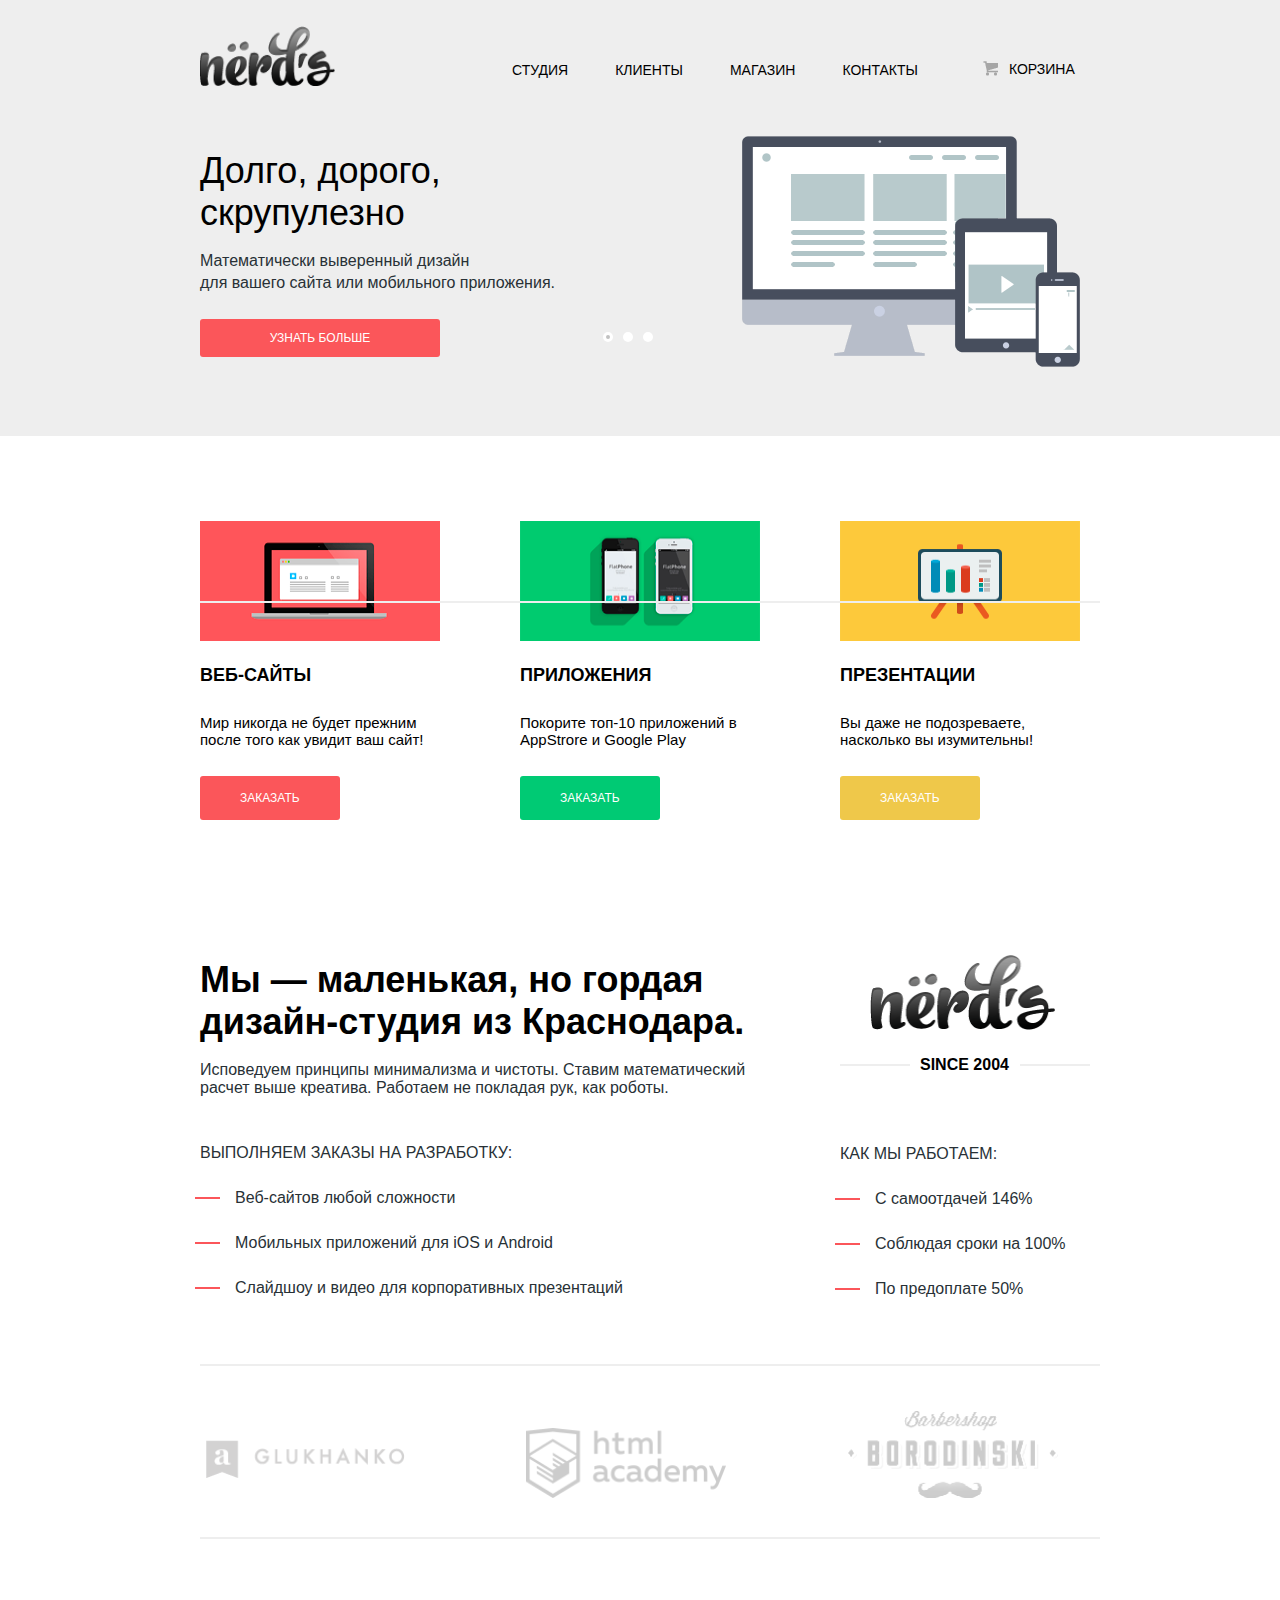
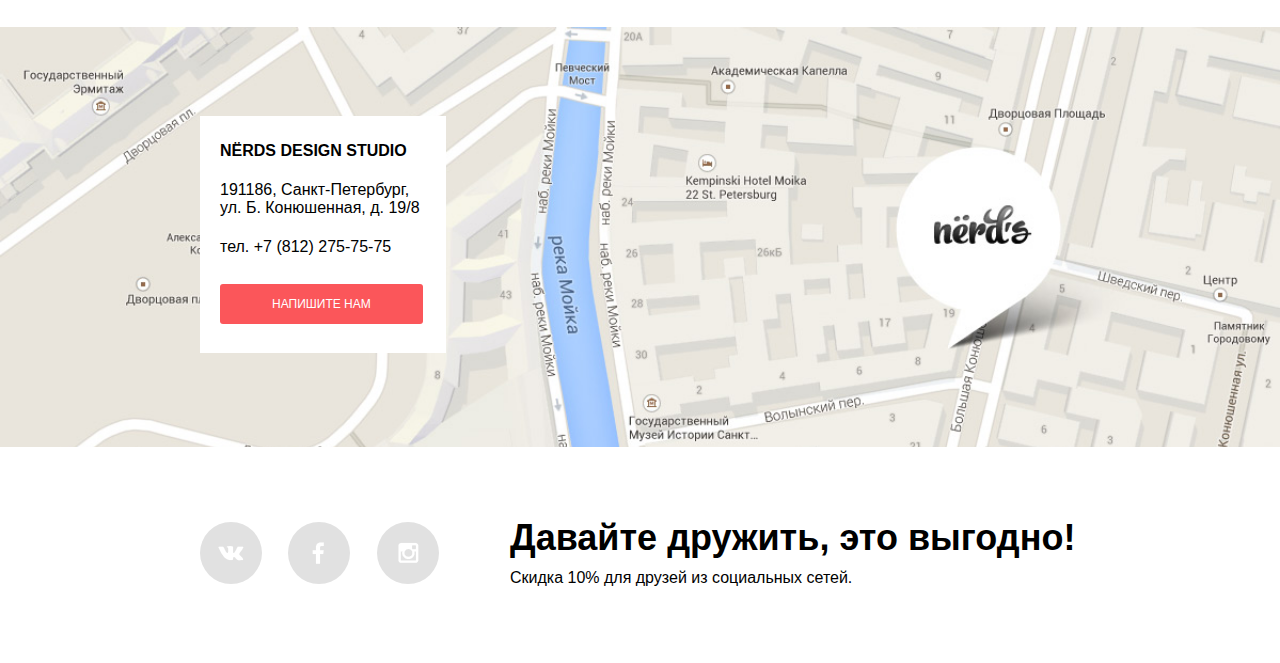
==== commit 59a8e707: "финал" ====
--- a/index.html
+++ b/index.html
@@ -28,7 +28,7 @@
         <ul class="clearfix">
           <li><a class="act" href="#">Студия</a></li>
           <li><a class="act" href="#">Клиенты</a></li>
-          <li><a class="act" href="file:///Users/denis/GitHub/225051-nerds/catalog.html">Магазин</a></li>
+          <li><a class="act" href="catalog.html">Магазин</a></li>
           <li><a class="act" href="#">Контакты</a></li>
           <li><a class="basket" href="#">Корзина</a></li>
         </ul>
@@ -244,27 +244,8 @@
       <button class="btn" type="submit">Отправить</button>
     </form>
   </div>
-  <script scr="../225051-nerds/js/jquery.js"></script>
-  <script src="../225051-nerds/js/script.js">
-    var link = document.querySelector(".modal-content-close");
-    var popup = document.querySelector(".modal-content");
-    var close = popup.querySelector(".modal-content-close");
-    var form = popup.querySelector("form");
-    var login = popup.querySelector("[name=login]");
-
-    link.addEventListener("click", function(event) {
-      event.preventDefault();
-      popup.classList.add("modal-content-show");
-      login.focus();
-    });
-    close.addEventListener("click", function(event) {
-      event.preventDefault();
-      popup.classList.remove("modal-content-show");
-    });
-    form.addEventListener("submit", function(event) {
-      event.preventDefault();
-    });
-  </script>
+
+  <script src="js/script.js"></script>
 
 
 </body>
--- a/css/style.css
+++ b/css/style.css
@@ -939,6 +939,7 @@
 }
 
 .modal-content {
+  display: none;
   position: fixed;
    top: 320px;
           left: 50%;
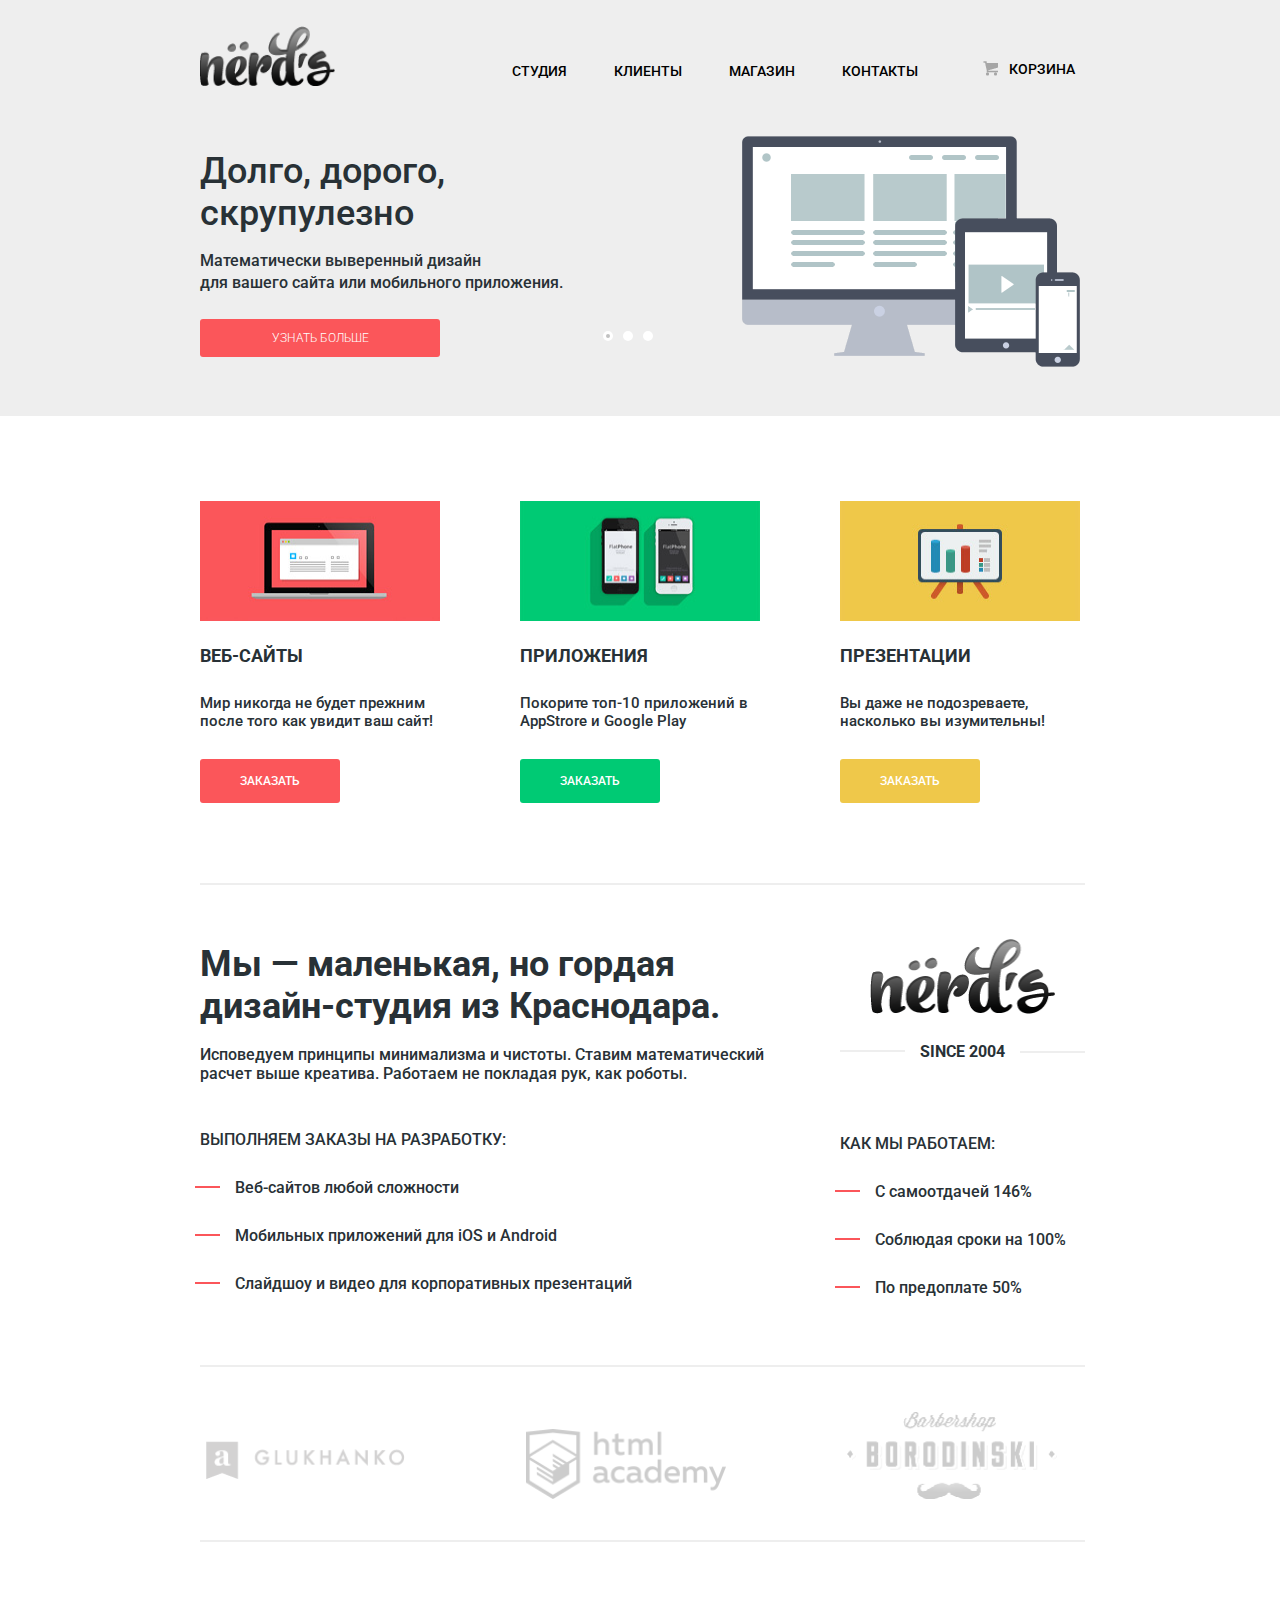
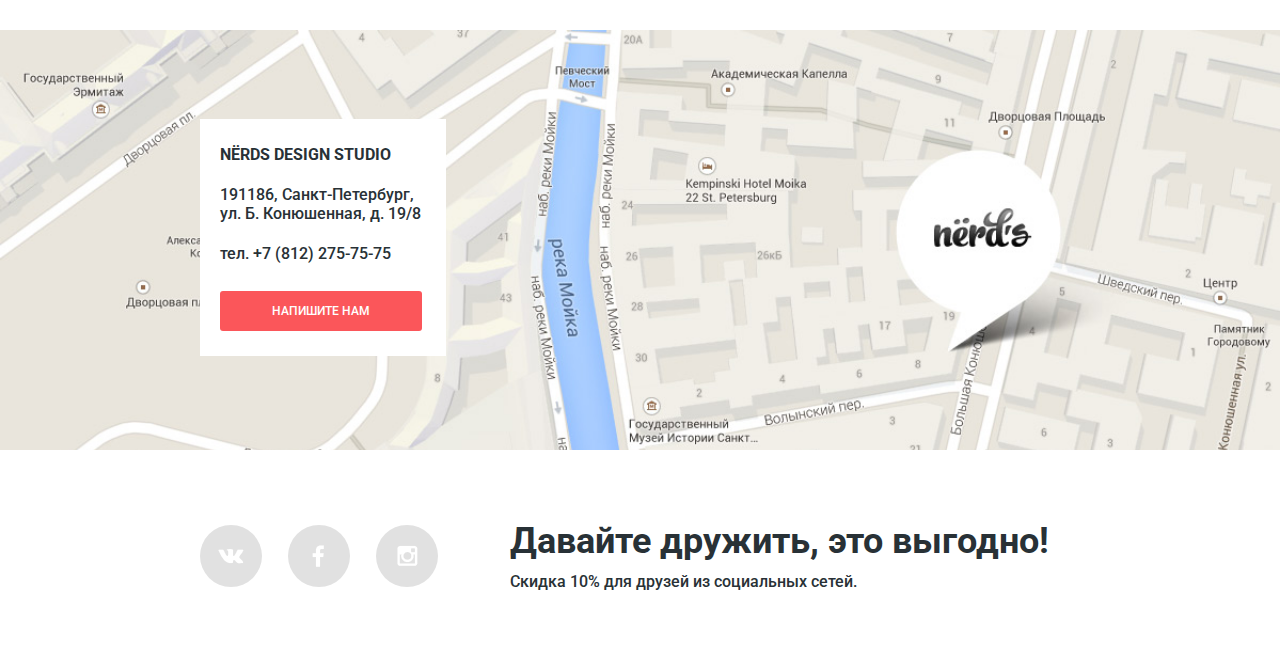
==== commit 93baeba5: "правки" ====
--- a/index.html
+++ b/index.html
@@ -7,7 +7,7 @@
   <meta http-equiv="X-UA-Compatible" content="ie=edge">
   <title>Nerds</title>
   <link href="css/normalize.css" rel="stylesheet">
-  <link href="https://fonts.googleapis.com/css?family=Roboto:500" rel="stylesheet">
+  <link href="https://fonts.googleapis.com/css?family=Roboto:400,500,700&subset=cyrillic" rel="stylesheet">
   <link href="css/style.css" rel="stylesheet">
 </head>
 
@@ -91,7 +91,7 @@
 
       <div class="web">
 
-        <img src="img/red1.png" alt="" width="240" height="120" />
+        <img src="img/red1.jpg" alt="" width="240" height="120" />
         <h6 class="pravka">Веб-сайты</h6>
         <p class="web-text">
           Мир никогда не будет прежним после того как увидит ваш сайт!
@@ -102,7 +102,7 @@
 
       <div class="web web2">
 
-        <img src="img/green2.png" alt="" width="240" height="120" />
+        <img src="img/green2.jpg" alt="" width="240" height="120" />
         <h6 class="pravka">Приложения</h6>
         <p class="web-text">
           Покорите топ-10 приложений в AppStrore и Google Play
@@ -113,7 +113,7 @@
 
       <div class="web web2">
 
-        <img src="img/yellow3.png" alt="" width="240" height="120" />
+        <img src="img/yellow3.jpg" alt="" width="240" height="120" />
         <h6 class="pravka">Презентации</h6>
         <p class="web-text">
           Вы даже не подозреваете, насколько вы изумительны!
@@ -121,7 +121,7 @@
         <a class="discover-3 btn-yellow" href="#">Заказать</a>
 
       </div>
-      <hr class="line container">
+      <div class="line container"> </div>
     </div>
 
 
@@ -142,13 +142,13 @@
         <ul class="list-c">
 
           <li>
-            <hr class="line-red">Веб-сайтов любой сложности</li>
-
-          <li>
-            <hr class="line-red">Мобильных приложений для iOS и Android</li>
-
-          <li>
-            <hr class="line-red">Слайдшоу и видео для корпоративных презентаций</li>
+            <div class="line-red"></div>Веб-сайтов любой сложности</li>
+
+          <li>
+            <div class="line-red"></div>Мобильных приложений для iOS и Android</li>
+
+          <li>
+            <div class="line-red"></div>Слайдшоу и видео для корпоративных презентаций</li>
         </ul>
 
       </div>
@@ -160,8 +160,8 @@
       <div class="logo-mini">
         <img src="img/logo_middle.png" alt="" width="185" height="75" />
         <div class="logo-name">
-          <hr class="line-left"><b>Since 2004</b>
-          <hr class="line-right">
+          <div class="line-left"></div><b>Since 2004</b>
+          <div class="line-right"></div>
         </div>
       </div>
       <div class="listik">
@@ -170,22 +170,22 @@
         </p>
         <ul class="list-c">
           <li>
-            <hr class="line-red">С самоотдачей 146%</li>
-          <li>
-            <hr class="line-red">Соблюдая сроки на 100%</li>
-          <li>
-            <hr class="line-red">По предоплате 50%</li>
+            <div class="line-red"></div>С самоотдачей 146%</li>
+          <li>
+            <div class="line-red"></div>Соблюдая сроки на 100%</li>
+          <li>
+            <div class="line-red"></div>По предоплате 50%</li>
         </ul>
       </div>
 
     </div>
 
     <div class="logo">
-      <hr class="line-two container">
+      <div class="line-two container"> </div>
       <img class="logo-l0" src="img/glukhanko1.png" alt="" width="199" height="38">
       <img class="logo-l1" src="img/htmlacademy2.png" alt="" width="200" height="70">
       <img class="logo-l2" src="img/bordinski3.png" alt="" width="210" height="87">
-      <hr class="line-tree container">
+      <div class="line-tree container"> </div>
     </div>
 
 
@@ -230,16 +230,18 @@
   <div class="modal-content container">
     <button class="modal-content-close" type="button" name="login" title="Закрыть">Закрыть</button>
 
-
-    <p>Ваше имя: <span>Ваш e-mail:</span></p>
-
+    <div class="label-one">
+      <label for="lab1">Ваше имя:</label>
+      <label for="lab2" class="label-two">Ваш e-mail:</label>
+    </div>
     <form class="login-form" action="#" method="post">
-      <input class="icon-name" type="text" name="name" placeholder="Представьтесь, пожалуйста">
-      <input class="icon-answer" type="text" name="answer" placeholder="Для отправки ответа">
-      <p class="text-alt">Текст письма:</p>
-      <textarea cols="69" rows="6" class="icon-letter" name="answer" placeholder="В свободной форме"></textarea>
-
-
+      <input class="icon-name" type="text" name="name" id="lab1" placeholder="Представьтесь, пожалуйста">
+      <input class="icon-answer" type="text" name="answer" id="lab2" placeholder="Для отправки ответа">
+      <div class="text-alt">
+        <label for="lab3">Текст письма:</label>
+      </div>
+
+      <textarea cols="69" rows="6" class="icon-letter" name="answer" id="lab3" placeholder="В свободной форме"></textarea>
 
       <button class="btn" type="submit">Отправить</button>
     </form>
--- a/css/style.css
+++ b/css/style.css
@@ -1,9 +1,12 @@
 body {
   font-size: 16px;
-  font-family: "Roboto Medium", "Arial", "sans-serif";
+  font-family: "Roboto", "Arial", sans-serif;
+
   min-width: 1200px;
   min-height: 2260px;
   margin: 0;
+  font-weight: 500;
+  color: #283136;
 
 
 }
@@ -55,7 +58,7 @@
   margin-top: 0px;
 }
 .main-header {
-      min-height: 426px;
+
   background-color: #eeeeee;
   padding-top: 10px;
 }
@@ -131,7 +134,7 @@
 .web {
   width: 240px;
   float: left;
-  height: 300px;
+  min-height: 300px;
 }
 .web2 {
   float: left;
@@ -195,7 +198,7 @@
   margin: 0 auto;
 
   background-image: url('../img/map.jpg');
-  height: 420px;
+  min-height: 420px;
       margin-top: 123px;
 
   background-size: cover;
@@ -204,7 +207,7 @@
       padding-top: 26px;
   padding-left: 20px;
   width: 226px;
-    height: 211px;
+    min-height: 211px;
   float: left;
   margin-top: 89px;
 
@@ -268,13 +271,13 @@
   margin-bottom: 20px;
 }
 .border {
-  height: 80px;
+  min-height: 80px;
   margin-bottom: 14px;
   background-color: #f1f1f1;
 }
 .vvod {
   width: 80px;
-  height: 38px;
+  min-height: 38px;
   margin-bottom: 53px;
   background-color: #f1f1f1;
   margin-left: 10px;
@@ -291,7 +294,7 @@
   width: 170px;
   float: left;
   margin-top: 20px;
-  height:
+
 }
 .group1 {
   padding-top: 25px;
@@ -307,7 +310,7 @@
   width: 170px;
   float: left;
   margin-top: 20px;
-  height:
+
 }
 .btn-grid {
   float: left;
@@ -569,16 +572,24 @@
   position: relative;
   top: 80px;
   border: none;
-  background-color: #eeeeee;
-  height: 2px;
-
+
+  min-height: 2px;
+
+  border-bottom: 2px solid #eeeeee;
+  margin-top: 283px;
+  clear: left;
+  width: 865px;
 }
 .line-two  {
   position: relative;
   top:-40px;
   border: none;
-  background-color: #eeeeee;
-  height: 2px;
+  width: 860px;
+    min-height: 2px;
+  border-bottom: 2px solid #eeeeee;
+
+  clear: left;
+  width: 865px;
 
 }
 .line-tree  {
@@ -586,8 +597,12 @@
   position: relative;
   top:35px;
   border: none;
-  background-color: #eeeeee;
-  height: 2px;
+  width: 860px;
+    min-height: 2px;
+  border-bottom: 2px solid #eeeeee;
+
+  clear: left;
+  width: 865px;
 
 }
 
@@ -597,8 +612,8 @@
   left: -40px;
   width: 25px;
   border: none;
-  background-color: #fb565a;
-  height: 2px;
+  border-bottom: 2px solid #fb565a;
+  min-height: 2px;
   margin: 0;
 }
 
@@ -606,20 +621,20 @@
   position: relative;
 top: 10px;
 left: -80px;
-  width: 70px;
+  width: 65px;
   border: none;
-  background-color: #eeeeee;
-  height: 2px;
+      border-bottom: 2px solid #eeeeee;
+  min-height: 2px;
   margin: 0;
 }
 .line-right {
   position: relative;
-  top: -10px;
+  top: -12px;
   left: 100px;
-  width: 70px;
+  width: 65px;
   border: none;
-  background-color: #eeeeee;
-  height: 2px;
+      border-bottom: 2px solid #eeeeee;
+  min-height: 2px;
   margin: 0;
 }
 
@@ -630,6 +645,8 @@
 
 
 .social-btn {
+  display: inline-block;
+    vertical-align: top;
   position: relative;
 
   width: 62px;
@@ -790,7 +807,7 @@
 
 .coast-tov {
   width: 200px;
-  height: 200px;
+  min-height: 200px;
   background-color: white;
   display: block;
   position: absolute;
@@ -806,7 +823,7 @@
 
 .coast-tov1 {
   width: 200px;
-  height: 200px;
+  min-height: 200px;
   background-color: white;
   display: block;
   position: absolute;
@@ -822,7 +839,7 @@
 
 .coast-tov2 {
   width: 200px;
-  height: 200px;
+  min-height: 200px;
   background-color: white;
   display: block;
   position: absolute;
@@ -838,7 +855,7 @@
 
 .coast-tov3 {
   width: 200px;
-  height: 200px;
+  min-height: 200px;
   background-color: white;
   display: block;
   position: absolute;
@@ -854,7 +871,7 @@
 
 .coast-tov4 {
   width: 200px;
-  height: 200px;
+  min-height: 200px;
   background-color: white;
   display: block;
   position: absolute;
@@ -870,7 +887,7 @@
 
 .coast-tov5 {
   width: 200px;
-  height: 200px;
+  min-height: 200px;
   background-color: white;
   display: block;
   position: absolute;
@@ -990,19 +1007,18 @@
 .modal-content-close::after {
   transform: rotate(-45deg);
 }
-
-.modal-content p {
-  display: block;
-
-}
+.label-one {
+  margin: 0 0 12px 0;
+}
+.label-two {
+  margin-left: 160px;
+}
+
 .text-alt {
   margin: 25px 0 15px 0;
 }
-.modal-content span{
-  margin: 0 0 0 163px;
-
-
-}
+
+
 .modal-content input {
   width: 200px;
   font-size: 12px;
@@ -1072,7 +1088,7 @@
 
 .range-controls {
   position: relative;
-  height: 41px;
+  min-height: 41px;
   padding-top: 39px;
   padding-right: 20px;
   padding-left: 20px;
@@ -1118,6 +1134,7 @@
 .price-controls label {
   font-size: 16px;
   display: inline-block;
+  vertical-align: top;
   width: 50%;
   margin-top: -5px;
 }
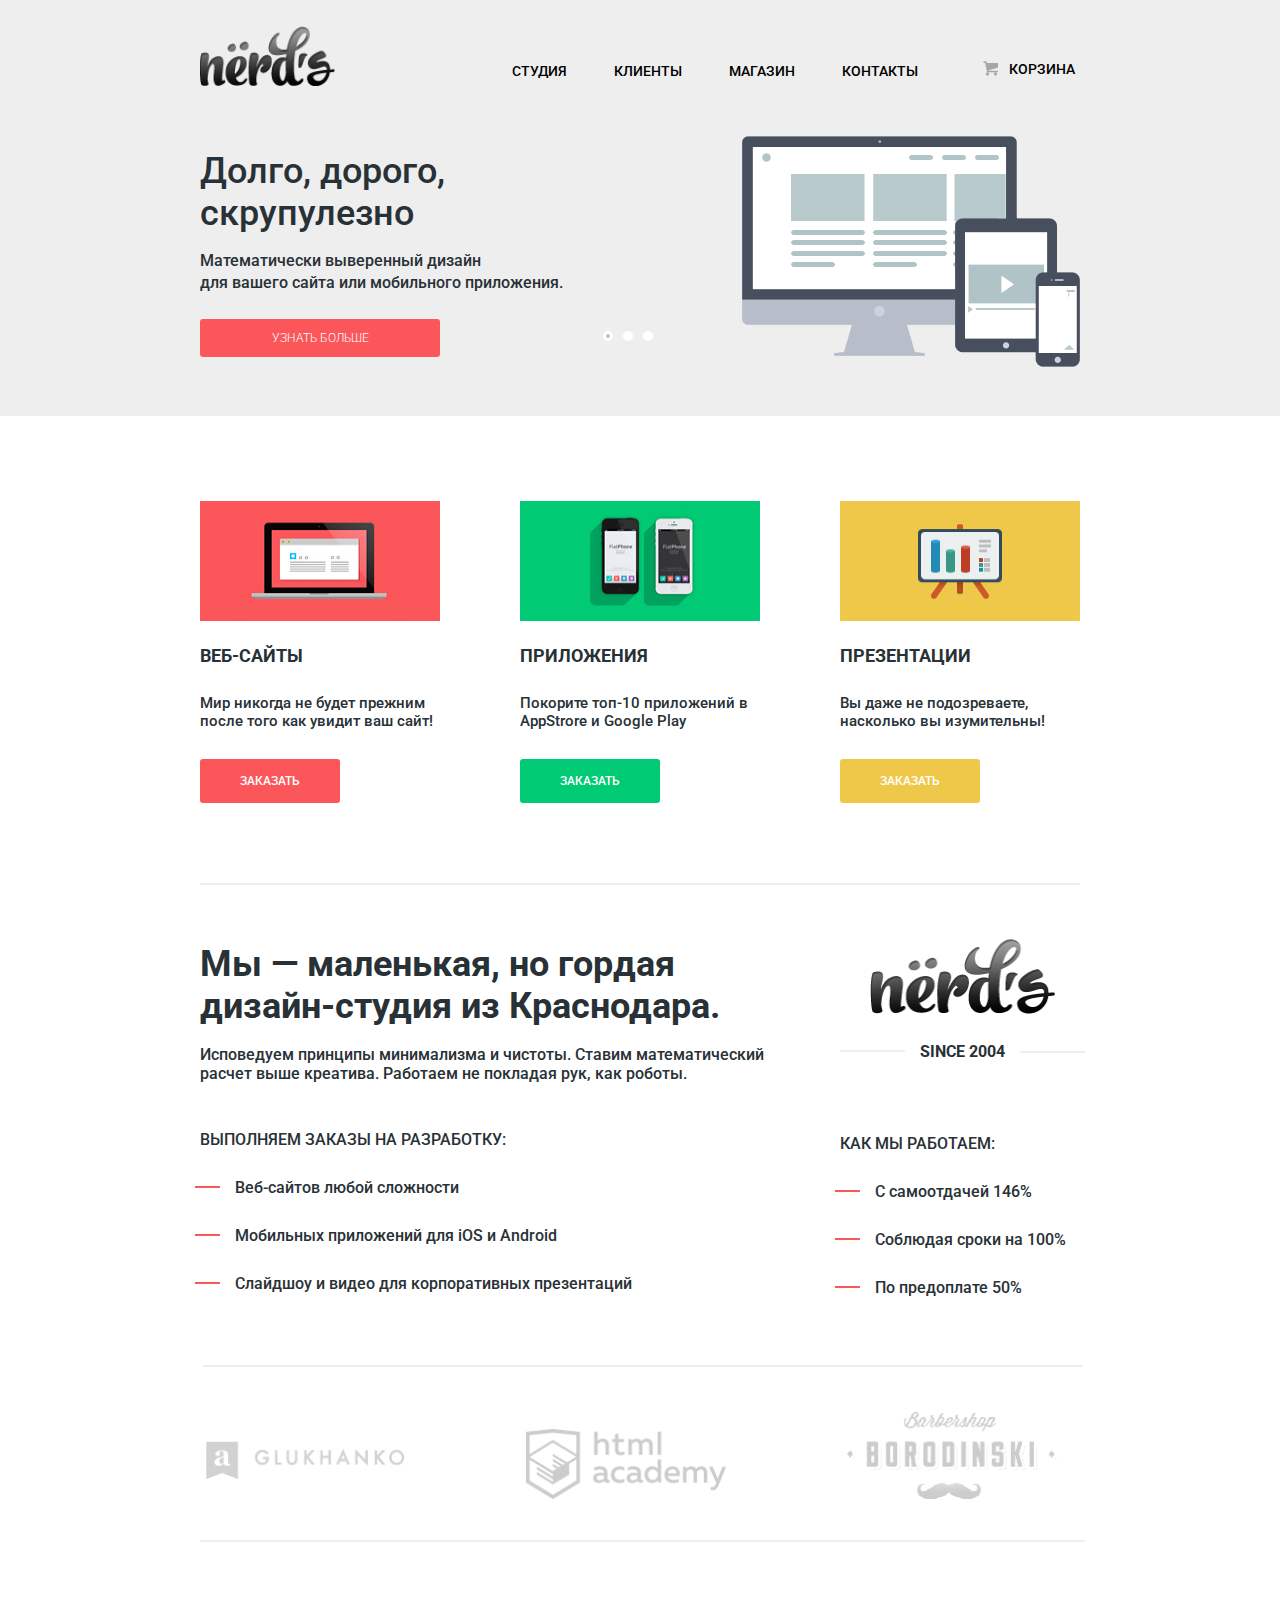
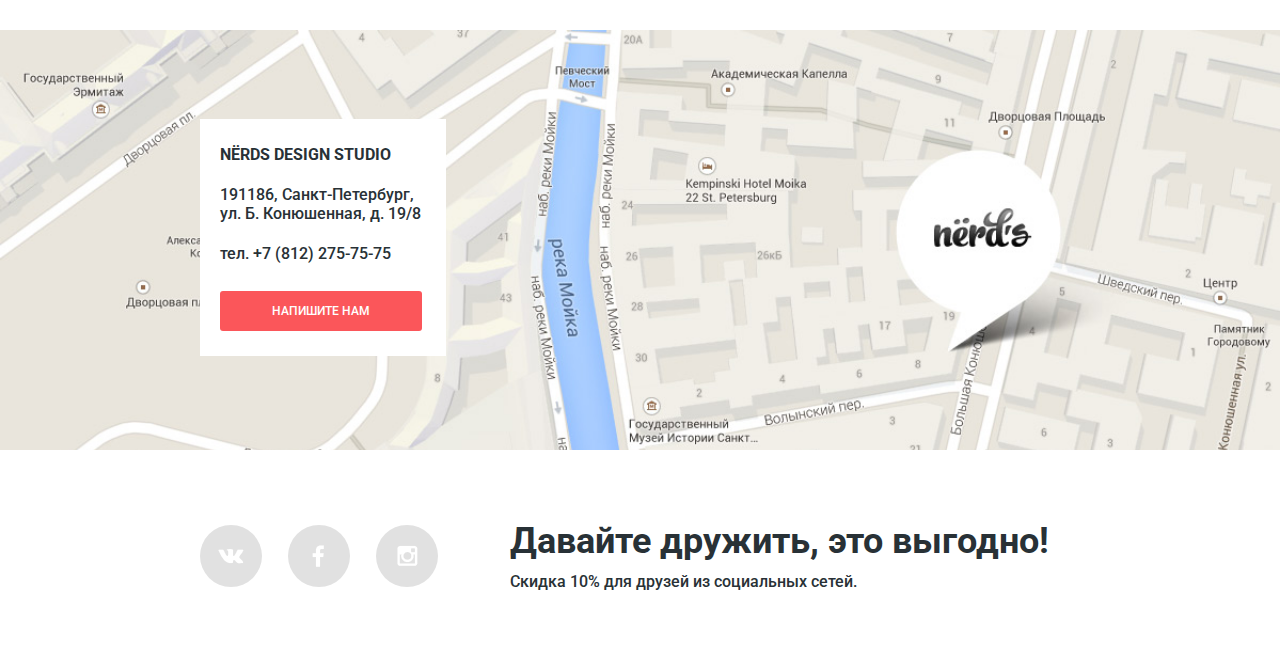
==== commit ceb9a2e4: "изменения" ====
--- a/index.html
+++ b/index.html
@@ -8,7 +8,7 @@
   <title>Nerds</title>
   <link href="css/normalize.css" rel="stylesheet">
   <link href="https://fonts.googleapis.com/css?family=Roboto:400,500,700&subset=cyrillic" rel="stylesheet">
-  <link href="css/style.css" rel="stylesheet">
+  <link href="css/stylemin.css" rel="stylesheet">
 </head>
 
 <body>
@@ -247,7 +247,7 @@
     </form>
   </div>
 
-  <script src="js/script.js"></script>
+  <script src="js/scriptmin.js"></script>
 
 
 </body>
--- a/css/stylemin.css
+++ b/css/stylemin.css
@@ -0,0 +1 @@
+.slide p,.slide-title,body{font-weight:500}.clearfix:after,.main-navigation::after{clear:both;content:""}.act,.butn,.coastpay,.discover-3,.list-i,.logo-name,.main-navigation .basket,.sort,.titl,.titlelow,h2,h6{text-transform:uppercase}.list-c,.list-i,.list-p,body{color:#283136}.btn-grid:active,.butn1:active{box-shadow:0 3px 0 .5px #b5b5b5 inset}.basket::before,.clearfix:after,.main-navigation::after,.social-btn::before{content:""}body{font-size:16px;font-family:Roboto,Arial,sans-serif;min-width:900px;min-height:2260px;margin:0}h1,h3,h4,h5{font-size:36px}.act,.titlelow{font-size:14px}.coastpay,.titl,h6{font-size:18px}h2{font-size:38px}.clearfix:after{display:table}.web-text{font-size:15px}.butn,.discover-3,.sort{font-size:12px}.container{width:880px;padding:0 10px;margin:0 auto}.container .index-logo{float:left;width:140px;margin-top:0}.main-header{background-color:#eee;padding-top:10px}.main-header2{min-height:325px;background-color:#eee}.main-navigation li{float:left;list-style:none;margin-top:35px;margin-left:47px}a{text-decoration:none}.main-navigation ul{margin-left:225px}.basket::before{position:absolute;top:0;left:18px;width:18px;height:18px;background:url(../img/sprite.png) -10px -10px}.main-navigation .basket{position:relative;display:inline-block;vertical-align:top;padding-left:44px;font-size:14px}.main-navigation::after{display:table}.two-box{width:880px}.head{float:left;width:370px;margin-right:140px;margin-top:58px;margin-bottom:70px}.imgpng{float:right;width:340px;margin-top:48px}.middle-h,.web,.web2{float:left}.middle-h{margin-top:85px}.web{width:240px;min-height:300px}.web2{margin-left:80px}.middle-cntr{width:570px;float:left;margin-top:90px}.middle-cntr .list-p{margin-top:-30px}.middle-cntr .list-i{margin-top:47px}.middle-right{width:240px;float:right;margin-top:134px;margin-left:40px}.middle-right .listik{margin-top:69px}.middle-right .logo-mini{margin-left:30px}.logo-name{margin-left:50px;margin-top:20px}.list-c li{margin-top:25px;margin-left:-5px;list-style:none}.list-i{margin:0}.logo{display:inline-block;vertical-align:top;margin-top:90px}.logo .logo-l1,.logo .logo-l2{margin-left:117px}.logo-l0{margin-bottom:20px;margin-left:6px}img.logo-l2{margin-top:5px}.maps{margin:123px auto 0;background-color:#e9e5dc;background-image:url(../img/map.jpg);min-height:420px;background-size:cover}.info-write{padding-top:26px;padding-left:20px;width:226px;min-height:211px;float:left;margin-top:89px;background-color:#fff}.border,.btn-grid,.vvod{background-color:#f1f1f1}.info-write p{margin-top:21px}.info-write button{margin-top:12px}.footer-social{margin-top:75px}.footer-info{width:570px;float:right;margin-top:10px;margin-bottom:60px}.footer-info .list{margin-top:-50px}.begin-k{margin-top:-30px}.math{margin-top:-10px;margin-bottom:30px}.pravka{margin-top:20px}.web-text{margin-top:-14px;margin-bottom:40px}.head-1{width:700px;text-align:center;margin-left:80px;margin-top:50px}.grid{width:240px;float:left}.features{margin-top:73px}.coastpay{margin-bottom:20px}.border{min-height:80px;margin-bottom:14px}.vvod{width:80px;min-height:38px;margin-bottom:53px;margin-left:10px}.coastpayle,.coastpayli{margin-right:95px;margin-bottom:15px;float:left;text-transform:uppercase}.coastpayli{margin-top:29px}.grid-10{width:170px;float:left;margin-top:20px}.group1{padding-top:25px}.coastpayle{margin-top:41px}.grid-20{width:170px;float:left;margin-top:20px}.btn-grid{float:left;margin-top:41px;text-transform:uppercase;padding:14px 45px;font-size:12px;border:none;border-radius:3px}.butn1,.butn1:active,.butn1:hover,.butn2,.butn2:active,.butn2:hover,.butn3,.head a,.web a{border-radius:3px}.btn-grid:hover{background-color:#e5e5e5}.btn-grid:active{background-color:#d5d5d5}.sort{width:560px;float:left;margin-left:80px;position:relative}.triangle,.triangle-two{position:absolute;width:11px;height:10px;top:5px;text-decoration:none}.triangle{background:url(../img/triangle-one.png) no-repeat;left:530px}.triangle:active{background:url(../img/triangle-black.png)}.triangle-two{background:url(../img/triangle-one-up.png) no-repeat;left:547px}.aviator,.forte,.line{position:relative}.triangle-two:active{background:url(../img/triangle-black-up.png)}.sort a:hover{color:#000;border-color:#00ca74;border-bottom-style:solid}.sort a:active{color:##00ca74;text-decoration:none}.sortirovka{width:560px;margin-left:34px;color:#c7c7c7;text-decoration:none;border-bottom:1px dotted #00ca74}.product,.product1{float:left;width:240px;margin-top:28px;margin-left:80px}.aviator{margin-bottom:80px}.forte{margin-bottom:-5px}.forte-hov{background:url(../img/topgrey.jpg) no-repeat;display:block;position:absolute;top:-50px;left:-20px;text-align:center;opacity:0;transition:.5s;padding-bottom:140px}.forte-hov:hover{opacity:1}.button1 .butn{padding:14px 16px;color:#000}.button1{width:500px;float:left;margin-left:320px;margin-bottom:-40px}.butn{padding-left:45px}.butn1{padding:14px 30px;text-transform:uppercase;background-color:#f1f1f1;color:#000;font-size:12px;margin-left:8px}.butn1:hover{background-color:#e5e5e5}.butn1:active{background-color:#d5d5d5}.butn3{box-shadow:0 0 0 2px #f2f2f2 inset}.butn2{background-color:#f1f1f1;margin-left:3px}.butn2:hover{background-color:#e5e5e5}.butn2:active{background-color:#d5d5d5;box-shadow:0 3px 0 .5px #b5b5b5 inset}.btn-red:active,.head a:active{box-shadow:0 3px 0 .5px #9b2d30 inset}.head a{width:240px;padding:15px 70px;background-color:#fb565a;color:#fff}.discover-3{margin-top:25px;margin-left:0}.head p{line-height:1.5}.head a:hover{background-color:#d6494d}.head a:active{background-color:#b63538}.web a{padding:15px 40px;color:#fff}.btn-red{background-color:#fb565a}.btn-red:hover{background-color:#d6494d}.btn-red:active{background-color:#b63538}.btn-green{background-color:#00ca74}.btn-green:hover{background-color:#01a25e}.btn-green:active{background-color:#009053;box-shadow:0 3px 0 .5px #007b47 inset}.btn-yellow{background-color:#efc84a}.btn-yellow:hover{background-color:#d6ae2c}.btn-yellow:active{background-color:#c09b24;box-shadow:0 3px 0 .5px #a3841f inset}.info-write button{border:0;padding:13px 52px;color:#fff;border-radius:3px;background-color:#fb565a}.info-write button:hover{background-color:#d6494d}.info-write button:active{background-color:#b63538;box-shadow:0 3px 0 .5px #9b2d30 inset}.main-navigation a{color:#000}.main-navigation a:hover{color:#fb565a}.main-navigation a:active{color:#8f8f8f}.line{top:80px;border:none;min-height:2px;border-bottom:2px solid #eee;margin-top:283px;clear:left;width:860px}.line-tree,.line-two{border:none;min-height:2px;clear:left;position:relative}.line-two{top:-40px;border-bottom:2px solid #eee;width:860px}.line-tree{top:35px;border-bottom:2px solid #eee;width:865px}.line-left,.line-red{top:10px;border:none}.line-red{position:relative;left:-40px;width:25px;border-bottom:2px solid #fb565a;min-height:2px;margin:0}.line-left,.line-right{width:65px;min-height:2px;margin:0;position:relative}.line-left{left:-80px;border-bottom:2px solid #eee}.line-right{top:-12px;left:100px;border:none;border-bottom:2px solid #eee}.footer-social{float:left;width:300px}.social-btn{vertical-align:top;position:relative;width:62px;height:62px;display:inline-block;background-color:#e1e1e1;border-radius:50%;text-indent:100%;overflow:hidden}.social-btnh{margin-left:22px}.social-btn:hover{background-color:#d6494d;background-repeat:no-repeat}.social-btn:active{background-color:#9b2d30;background-repeat:no-repeat}.social-btn::before{position:absolute;top:24px;left:18px;background:url(../img/sprite.png)}.logo-l0:hover,.logo-l1:hover,.logo-l2:hover{background-repeat:no-repeat}.social-btn-vk::before{width:26px;height:15px;background-position:-10px -304px}.social-btn-fb::before{top:20px;left:24px;width:12px;height:22px;background-position:-10px -221px}.social-btn-inst::before{width:21px;height:21px;background-position:-10px -263px;top:20px;left:21px}.logo-l0:hover{background-image:url(../img/glukhanko2.png)}.logo-l1:hover{background-image:url(../img/htmlacademy3.png)}.logo-l2:hover{background-image:url(../img/bordinski4.png)}input[type=radio],input[type=checkbox]{display:none}input[type=checkbox]:disabled{color:#c0c2c4;position:absolute;top:-3px;left:1px;background-image:url(../img/sprite-two.png);width:27px;height:23px;background-position:-10px -53px}input[type=radio]+label,input[type=checkbox]+label{display:block;margin:10px -3px;line-height:20px;padding-left:35px;position:relative;cursor:pointer;color:#283136}input[type=checkbox]+label::before,input[type=checkbox]:checked+label::after{content:"";background-image:url(../img/sprite.png);background-repeat:no-repeat;position:absolute;top:-3px;left:1px;height:23px}input[type=checkbox]+label:hover{color:#000}input[type=checkbox]+label:active{color:#a9adaf}input[type=checkbox]+label::before{display:block;background-color:#fff;width:23px;background-position:-10px -45px}input[type=checkbox]:checked+label::after{width:27px;background-position:-10px -88px}input[type=radio]+label::before,input[type=radio]:checked+label::after{background-image:url(../img/sprite.png);background-repeat:no-repeat;position:absolute;top:-3px;left:1px;width:25px;height:25px;content:""}input[type=radio]+label::before{display:block;background-color:#fff;background-position:-10px -131px}input[type=radio]:checked+label::after{background-position:-10px -176px}.coast-tov,.coast-tov1,.coast-tov2,.coast-tov3,.coast-tov4,.coast-tov5{width:200px;min-height:200px;background-color:#fff;display:block;position:absolute;top:50px;left:20px;transition:.5s;text-align:center}.coast-tov{opacity:0}.coast-tov:hover{opacity:1}.coast-tov1{opacity:0}.coast-tov1:hover{opacity:1}.coast-tov2{opacity:0}.coast-tov2:hover{opacity:1}.coast-tov3{opacity:0}.coast-tov3:hover{opacity:1}.coast-tov4{opacity:0}.coast-tov4:hover{opacity:1}.coast-tov5{opacity:0}.coast-tov5:hover{opacity:1}.coast-tov-trans h1{font-size:18px;text-transform:uppercase;margin-top:35px}.coast-tov-trans p{font-size:14px;text-transform:none;padding:0 25px;line-height:18px;text-align:center;margin-bottom:30px}.coast-tov-trans .btn-coust{padding:10px 37px;background-color:#fb565a;color:#fff;border-radius:3px}.btn-coust:hover{background-color:#d6494d}.btn-coust:active{background-color:#b63538;box-shadow:0 3px 0 .5px #9b2d30 inset}.main-navigation .active{position:relative;background-color:none}.main-navigation .active::after{content:"";position:absolute;right:-1px;bottom:-8px;left:0;height:2px;background-color:#fb565a}.main-navigation .active a:hover{color:#000;cursor:default}.modal-content{display:none;position:fixed;top:140px;left:50%;transform:translateX(-50%);width:475px;padding:60px 85px 50px 90px;border-radius:3px;box-shadow:0 30px 50px rgba(0,0,0,.6);color:#000;background:#fff}.modal-content-close{position:absolute;top:5px;right:1px;width:42px;height:42px;border-radius:30px;font-size:0;background-color:#fb565a;border:0;outline:0;cursor:pointer}.modal-content-close::after,.modal-content-close::before{content:"";position:absolute;top:18px;right:6px;width:29px;height:5px;background-color:#fff;border-radius:1px}.icon-letter,.modal-content input{border-radius:3px;font-size:12px;text-transform:uppercase}.modal-content-close::before{transform:rotate(45deg)}.modal-content-close::after{transform:rotate(-45deg)}.label-one{margin:0 0 12px}.label-two{margin-left:160px}.text-alt{margin:25px 0 15px}.modal-content input{width:200px;box-shadow:0 0 0 1px #d7dcde inset;border:0;padding:10px 8px}.modal-content input:hover{box-shadow:0 0 0 1px #a2a9ac inset}.modal-content .icon-answer{margin-left:24px}.icon-letter{box-shadow:0 0 0 1px #d7dcde inset;border:0;padding:15px}.icon-letter:hover{box-shadow:0 0 0 1px #a2a9ac inset}.modal-content .icon-answer:hover,.modal-content .icon-name:hover{border-color:#a2a9ac}.modal-content .btn{width:460px;margin-top:35px;padding:12px 70px;background-color:#fb565a;color:#fff;border-radius:3px;border:0;text-transform:uppercase;text-align:center;font-size:12px}.modal-content .btn:hover{background-color:#d6494d}.modal-content .btn:active{background-color:#b63538;box-shadow:0 3px 0 .5px #9b2d30 inset}.range-filter{width:240px;margin:23px auto}.range-controls{position:relative;min-height:41px;padding-top:39px;padding-right:20px;padding-left:20px;margin-bottom:15px;border-radius:5px;background:#f1f1f1}.range-controls .scale{height:2px;background:#d7dcde}.range-controls .bar{width:70%;height:2px;background:#00ca74}.range-controls .toggle{position:absolute;top:30px;left:18px;width:4px;height:4px;cursor:pointer;border:8px solid #fff;border-radius:50%;background:#ababab;box-shadow:0 2px 1px 0 #cfcfcf}.range-controls .toggle-max{left:150px}.price-controls{font-size:0}.price-controls label{font-size:16px;display:inline-block;vertical-align:top;width:50%;margin-top:-5px}.max-price{text-align:right}.price-controls input{font-family:Roboto,Arial,sans-serif;font-size:16px;width:60px;margin-left:10px;padding:8px 10px;text-align:center;color:#283136;border:none;border-radius:5px;outline:0;background:#f1f1f1}.slider{position:relative;width:880px;margin:0 auto}.slide{min-height:310px;background-repeat:no-repeat;background-position:100% 10px}.slider input[type=radio]{display:none}.slider-controls{position:absolute;bottom:66px;left:50%;width:200px;margin-left:-112px;text-align:center}.slider-controls label{display:inline-block;width:4px;height:4px;margin:0 3px;vertical-align:top;background:#fff;border:3px solid #fff;border-radius:50%;cursor:pointer}.slide-text{width:500px;padding:44px 0}.slide-title{font-size:36px}.slide p{line-height:22px;color:#283136}.slide .btn{display:block;width:220px;margin-top:25px;padding:12px 10px;font-weight:300;font-size:12px;text-align:center;color:#fff;text-transform:uppercase;text-decoration:none;background:#fb565a;border-radius:3px}.slide .btn:hover{background-color:#d6494d}.slide .btn:active{background-color:#b63538;box-shadow:0 3px 0 .5px #9b2d30 inset}.slide:nth-child(1){background-image:url(../img/slider-bg.png);background-position:100% 30px}.slide:nth-child(2){background-image:url(../img/slider-bg-2.png)}.slide:nth-child(3){background-image:url(../img/slider-bg-3.png)}.slide{display:none}#btn-1:checked~.slides .slide:nth-child(1),#btn-2:checked~.slides .slide:nth-child(2),#btn-3:checked~.slides .slide:nth-child(3){display:block}#btn-1:checked~.slider-controls label[for=btn-1],#btn-2:checked~.slider-controls label[for=btn-2],#btn-3:checked~.slider-controls label[for=btn-3]{background:#c1c1c1}.maps-two{margin-top:106px}.modal-content-show{display:block;animation:bounce .6s}textarea{resize:vertical}@keyframes bounce{0%{transform:translateY(-2000px)}70%{transform:translateY(30px)}90%{transform:translateY(-10px)}100%{transform:translateY(0)}}@keyframes shake{0%,100%{transform:translateX(0)}10%,30%,50%,70%,90%{transform:translateX(-10px)}20%,40%,60%,80%{transform:translateX(10px)}}.modal-error{animation:shake .6s}
